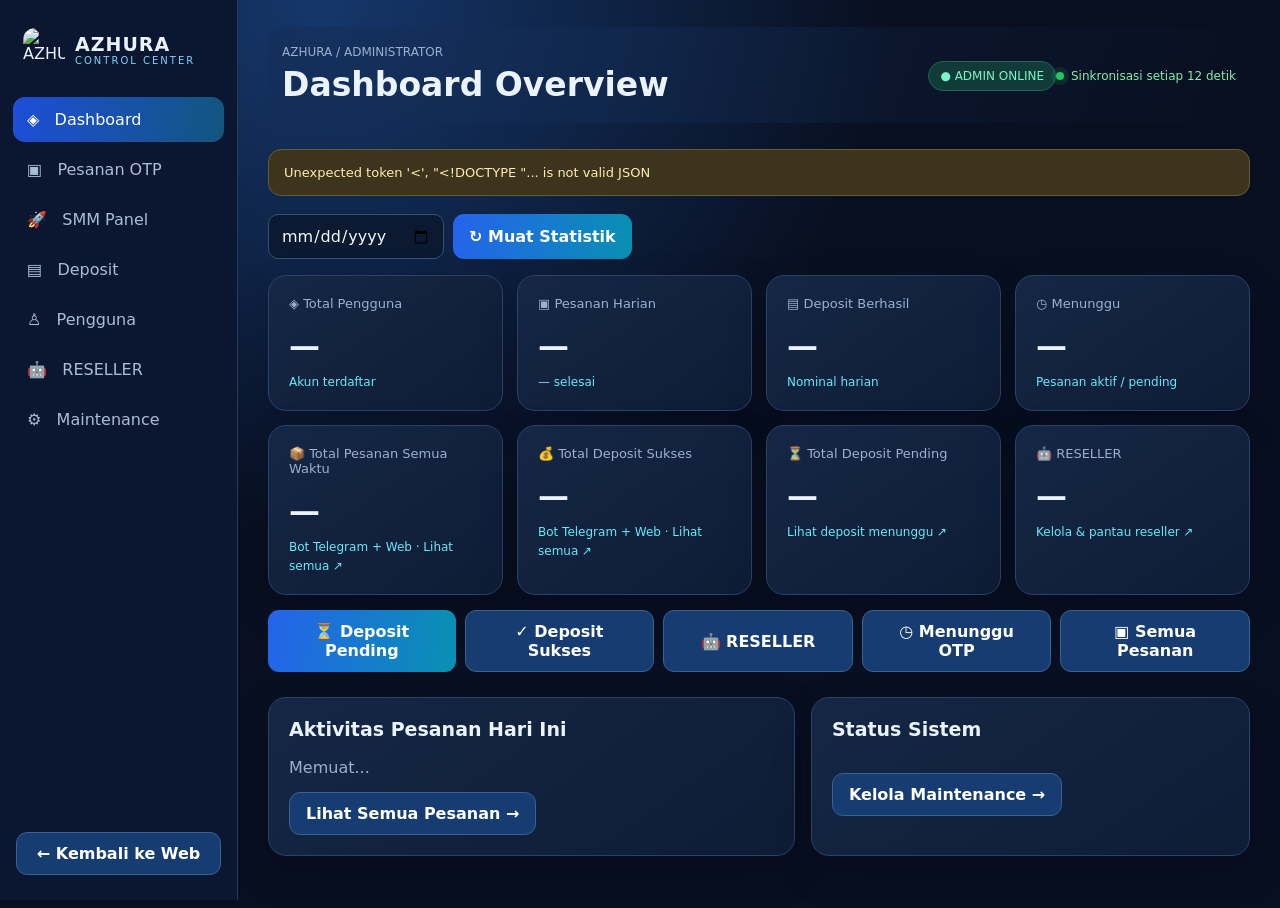
==== azhura_web/static/admin.html @ 9aa1ee0d "Add files via upload" ====
<!doctype html><html lang="id"><head><meta charset="utf-8"><meta name="viewport" content="width=device-width,initial-scale=1"><meta name="theme-color" content="#081329"><title>AZHURA · Admin Control Center</title><style>
:root{font-family:Inter,ui-sans-serif,system-ui,-apple-system,Segoe UI,sans-serif;color:#eaf3ff;background:#080f20}*{box-sizing:border-box}body{margin:0;background:radial-gradient(ellipse at 25% 0,#15376b 0,transparent 42%),#080f20;min-height:100vh}button,input,select{font:inherit}button{cursor:pointer}button:disabled{opacity:.5;cursor:wait}.layout{display:flex;min-height:100vh}.side{width:238px;flex-shrink:0;background:#0b1730;border-right:1px solid #263c5b;padding:24px 13px;position:sticky;top:0;height:100vh}.brand{display:flex;align-items:center;gap:10px;padding:4px 10px 27px}.brand img{width:42px;height:42px;border-radius:12px;object-fit:cover}.brand b{font-size:19px;letter-spacing:1px}.brand small{display:block;color:#7dd3fc;font-size:10px;letter-spacing:2px}.nav{width:100%;border:0;background:transparent;color:#aabdd7;text-align:left;padding:13px 14px;border-radius:12px;margin-bottom:5px}.nav.active,.nav:hover{color:#fff;background:linear-gradient(95deg,#1d4ed8,#12567e)}.side .bottom{position:absolute;bottom:25px;left:16px;right:16px}.main{width:100%;min-width:0;padding:27px 30px;max-width:1700px;margin:0 auto}.top{display:flex;justify-content:space-between;align-items:center;gap:14px;flex-wrap:wrap;margin-bottom:26px}h1{font-size:clamp(23px,3vw,33px);margin:5px 0}h2{font-size:19px;margin:0 0 18px}.muted{color:#9ab0cd}.small{font-size:12px}.tag{display:inline-flex;align-items:center;gap:6px;background:#103b38;color:#7ef3c5;border:1px solid #20645b;padding:7px 11px;border-radius:99px;font-size:12px}.grid{display:grid;grid-template-columns:repeat(4,minmax(0,1fr));gap:14px}.card{background:linear-gradient(145deg,#152746,#0e1c35);border:1px solid #294368;border-radius:18px;padding:20px;box-shadow:0 16px 40px #02071230}.stat .label{color:#9bb1cf;font-size:13px}.stat strong{display:block;font-size:clamp(22px,3vw,31px);margin:16px 0 8px;overflow-wrap:anywhere}.stat .sub{color:#67e8f9;font-size:12px}.section{margin:25px 0}.two{display:grid;grid-template-columns:1.2fr 1fr;gap:16px}.controls{display:flex;gap:9px;flex-wrap:wrap;margin-bottom:16px}.field{background:#0c1a31;border:1px solid #355075;color:#f2f8ff;border-radius:10px;padding:11px 12px;min-width:0}.btn{border:1px solid #38628f;background:#163c71;color:white;padding:11px 16px;border-radius:11px;font-weight:650}.btn.primary{background:linear-gradient(100deg,#2563eb,#0891b2);border:0}.btn.danger{background:#792b38;border-color:#ad3f50}.btn.good{background:#145c4c;border-color:#2c9c81}.table-wrap{overflow:auto;border:1px solid #2b4468;border-radius:14px}table{width:100%;border-collapse:collapse;text-align:left;min-width:760px}th,td{padding:13px 14px;border-bottom:1px solid #243856;font-size:13px;white-space:nowrap}th{background:#132644;color:#b6cbea;font-weight:600}tr:hover td{background:#122541}.status{border-radius:99px;padding:5px 9px;font-size:11px;background:#263b5a;color:#d6e6ff}.status.SUCCESS,.status.COMPLETED,.status.PAID,.status.FINISHED{background:#0d503e;color:#a1f3d1}.status.PENDING,.status.WAITING,.status.WAITING_OTP{background:#58421b;color:#ffe49d}.status.FAILED,.status.CANCELLED,.status.CANCELED,.status.REFUNDED{background:#592e39;color:#ffb7c3}.switch-row{display:flex;align-items:center;justify-content:space-between;gap:15px;padding:17px;border:1px solid #304b6e;background:#0c1b34;border-radius:13px;margin:10px 0}.switch-row b{display:block}.switch-row p{margin:5px 0 0;font-size:12px;color:#9db4d3}.notice{padding:15px;border:1px solid #665b30;background:#3c341d;color:#ffebb1;border-radius:13px;font-size:13px;margin-bottom:18px}.hidden{display:none!important}.err{color:#ffb4bf}.bar{height:9px;background:#1b3555;border-radius:20px;overflow:hidden}.bar>div{height:100%;background:linear-gradient(90deg,#2563eb,#22d3ee);border-radius:20px}.toast{position:fixed;right:20px;bottom:20px;padding:15px 19px;border-radius:12px;background:#175c70;color:white;box-shadow:0 15px 40px #0008;display:none;z-index:20}@media(max-width:1050px){.grid{grid-template-columns:repeat(2,1fr)}.two{grid-template-columns:1fr}}@media(max-width:700px){.layout{display:block}.side{position:relative;width:100%;height:auto;padding:12px}.brand{padding:3px 7px 12px}.side nav{display:flex;overflow:auto;gap:4px}.nav{white-space:nowrap;width:auto;padding:10px}.side .bottom{position:static}.main{padding:19px 12px}.grid{gap:9px}.card{padding:15px}.top{margin-bottom:15px}}
.stat.clickable{cursor:pointer;transition:transform .2s,border-color .2s,box-shadow .2s}.stat.clickable:hover{transform:translateY(-4px);border-color:#38bdf8;box-shadow:0 18px 48px #0ea5e933}.live{display:inline-flex;align-items:center;gap:7px;color:#86efac;font-size:12px}.live:before{content:'';width:8px;height:8px;border-radius:50%;background:#22c55e;box-shadow:0 0 0 5px #22c55e20}.quick{display:flex;gap:9px;flex-wrap:wrap;margin:15px 0}.quick .btn{flex:1;min-width:145px}.stat:focus-visible{outline:3px solid #7dd3fc} .top{background:linear-gradient(110deg,#142d56a0,#0b153000);border-radius:18px;padding:14px} @media(max-width:700px){.quick .btn{min-width:calc(50% - 9px)}}
#az-live-traffic{position:fixed;left:12px;bottom:18px;z-index:9999;max-width:min(330px,calc(100vw - 24px));background:#123764;color:white;border:1px solid #3b82f6;border-radius:15px;padding:14px 32px 14px 14px;box-shadow:0 14px 42px #0008;display:none}#az-live-traffic small{display:block;margin-top:5px;color:#c5d9f6}#az-live-traffic button{position:absolute;right:7px;top:5px;background:transparent;color:white;border:0;font-size:19px}.status-dot{display:inline-block;width:9px;height:9px;border-radius:50%;margin-right:6px;vertical-align:middle;box-shadow:0 0 8px currentColor}.status-dot.on{background:#22c55e}.status-dot.off{background:#ef4444}.status.PROCESSING{background:#1b3f6b;color:#a9d4ff}.status.PARTIAL{background:#58421b;color:#ffe49d}.status.REVIEW{background:#5a3a1b;color:#ffd0a1}</style></head><body><div id="az-live-traffic" role="status" aria-live="polite"><button onclick="this.parentNode.style.display='none'" aria-label="Tutup">×</button><b id="az-live-title"></b><small id="az-live-details"></small></div><div class="layout"><aside class="side"><div class="brand"><img src="/static/logo.jpg" alt="AZHURA"><div><b>AZHURA</b><small>CONTROL CENTER</small></div></div><nav id="nav"><button class="nav active" data-page="dashboard">◈ &nbsp; Dashboard</button><button class="nav" data-page="orders">▣ &nbsp; Pesanan OTP</button><button class="nav" data-page="smm">🚀 &nbsp; SMM Panel</button><button class="nav" data-page="deposits">▤ &nbsp; Deposit</button><button class="nav" data-page="users">♙ &nbsp; Pengguna</button><button class="nav" data-page="resellers">🤖 &nbsp; RESELLER</button><button class="nav" data-page="maintenance">⚙ &nbsp; Maintenance</button></nav><div class="bottom"><a class="btn" style="display:block;text-align:center;text-decoration:none" href="/">← Kembali ke Web</a></div></aside><main class="main"><div class="top"><div><span class="muted small">AZHURA / ADMINISTRATOR</span><h1 id="heading">Dashboard Overview</h1><span class="muted small" id="now"></span></div><div><span class="tag">● ADMIN ONLINE</span><div class="live" style="margin-top:9px" id="live-indicator">Sinkronisasi setiap 12 detik</div></div></div><div id="error" class="notice hidden"></div>
<section id="dashboard"><div class="controls"><input class="field" type="date" id="dashboard-date"><button class="btn primary" onclick="loadDashboard()">↻ Muat Statistik</button></div><div class="grid"><div class="card stat"><div class="label">◈ Total Pengguna</div><strong id="stat-users">—</strong><span class="sub">Akun terdaftar</span></div><div class="card stat clickable" role="button" tabindex="0" onclick="openFiltered('orders','ALL')" onkeydown="if(event.key==='Enter')this.click()"><div class="label">▣ Pesanan Harian</div><strong id="stat-orders">—</strong><span class="sub" id="stat-success">— selesai</span></div><div class="card stat clickable" role="button" tabindex="0" onclick="openFiltered('deposits','PAID_GROUP')" onkeydown="if(event.key==='Enter')this.click()"><div class="label">▤ Deposit Berhasil</div><strong id="stat-deposit">—</strong><span class="sub">Nominal harian</span></div><div class="card stat clickable" role="button" tabindex="0" onclick="openFiltered('orders','ACTIVE')" onkeydown="if(event.key==='Enter')this.click()"><div class="label">◷ Menunggu</div><strong id="stat-pending">—</strong><span class="sub">Pesanan aktif / pending</span></div></div><div class="grid" style="margin-top:14px"><div class="card stat clickable" onclick="openAll('orders','ALL')" role="button" tabindex="0"><div class="label">📦 Total Pesanan Semua Waktu</div><strong id="all-orders">—</strong><span class="sub">Bot Telegram + Web · Lihat semua ↗</span></div><div class="card stat clickable" onclick="openAll('deposits','PAID_GROUP')" role="button" tabindex="0"><div class="label">💰 Total Deposit Sukses</div><strong id="all-deposits">—</strong><span class="sub" id="all-deposits-count">Bot Telegram + Web · Lihat semua ↗</span></div><div class="card stat clickable" onclick="openAll('deposits','PENDING_GROUP')" role="button" tabindex="0"><div class="label">⏳ Total Deposit Pending</div><strong id="all-pending">—</strong><span class="sub">Lihat deposit menunggu ↗</span></div><div class="card stat clickable" onclick="page('resellers')" role="button" tabindex="0"><div class="label">🤖 RESELLER</div><strong id="dashboard-reseller-total">—</strong><span class="sub">Kelola & pantau reseller ↗</span></div></div><div class="quick"><button class="btn primary" onclick="openFiltered('deposits','PENDING_GROUP')">⏳ Deposit Pending</button><button class="btn" onclick="openFiltered('deposits','PAID_GROUP')">✓ Deposit Sukses</button><button class="btn" onclick="page('resellers')">🤖 RESELLER</button><button class="btn" onclick="openFiltered('orders','ACTIVE')">◷ Menunggu OTP</button><button class="btn" onclick="openFiltered('orders','ALL')">▣ Semua Pesanan</button></div><div class="two section"><div class="card"><h2>Aktivitas Pesanan Hari Ini</h2><div id="mini-orders" class="muted">Memuat...</div><button class="btn" style="margin-top:15px" onclick="page('orders')">Lihat Semua Pesanan →</button></div><div class="card"><h2>Status Sistem</h2><div id="mini-status"></div><button class="btn" style="margin-top:15px" onclick="page('maintenance')">Kelola Maintenance →</button></div></div></section>
<section id="orders" class="hidden"><div class="notice">Riwayat pesanan berdasarkan data bot dan web yang tersimpan di database bersama. Waktu ditampilkan WIB.</div><div class="controls"><input class="field" id="order-date" type="date"><select class="field" id="order-status"><option value="ALL">Semua status</option><option value="ACTIVE">Semua pesanan aktif</option><option value="DONE">Semua selesai</option><option>PENDING</option><option>WAITING</option><option>WAITING_OTP</option><option>SUCCESS</option><option>COMPLETED</option><option>FINISHED</option><option>CANCELLED</option><option>REFUNDED</option><option>FAILED</option></select><input class="field" id="order-search" placeholder="ID pesanan / Telegram ID / layanan"><button class="btn primary" onclick="loadOrders()">Cari</button><button class="btn" onclick="exportTable('order-table','pesanan-azhura.csv')">↓ CSV</button></div><div class="card"><h2>Riwayat Pesanan <span class="muted small" id="order-count"></span></h2><div class="table-wrap"><table id="order-table"><thead><tr><th>Tanggal & Jam (WIB)</th><th>ID Pesanan</th><th>Pengguna</th><th>Layanan</th><th>Server</th><th>Nomor</th><th>Harga</th><th>Status</th><th>Refund</th></tr></thead><tbody id="order-body"></tbody></table></div></div></section>
<section id="smm" class="hidden"><div class="notice">Seluruh pesanan SMM PANEL (SIMURU) dari bot Telegram dan web. Waktu ditampilkan WIB. Status disinkronkan otomatis oleh bot setiap ±2 menit.</div><div class="grid" id="smm-stats" style="margin-bottom:14px"></div><div class="controls"><input class="field" id="smm-date" type="date"><select class="field" id="smm-status"><option value="ALL">Semua status</option><option value="ACTIVE">Aktif / diproses</option><option>COMPLETED</option><option>PARTIAL</option><option>CANCELED</option><option>REFUNDED</option><option>FAILED</option><option>REVIEW</option></select><input class="field" id="smm-search" placeholder="ID / Telegram ID / layanan / target"><button class="btn primary" onclick="loadSmm()">Cari</button><button class="btn" onclick="syncSmm()">↻ Sinkron Status</button><button class="btn" onclick="exportTable('smm-table','smm-orders-azhura.csv')">↓ CSV</button></div><div class="card"><h2>Riwayat SMM <span class="muted small" id="smm-count"></span></h2><div class="table-wrap"><table id="smm-table"><thead><tr><th>Tanggal & Jam (WIB)</th><th>ID Pesanan</th><th>ID Provider</th><th>Pengguna</th><th>Via</th><th>Layanan</th><th>Target</th><th>Jumlah</th><th>Harga</th><th>Modal</th><th>Status</th><th>Notif Dibuat</th><th>Notif Completed</th></tr></thead><tbody id="smm-body"></tbody></table></div></div></section>
<section id="deposits" class="hidden"><div class="controls"><input class="field" id="deposit-date" type="date"><select class="field" id="deposit-status"><option value="ALL">Semua status</option><option value="PENDING_GROUP">Semua pending</option><option value="PAID_GROUP">Semua sukses</option><option value="FAILED_GROUP">Gagal / dibatalkan</option><option>PENDING</option><option>SUCCESS</option><option>COMPLETED</option><option>PAID</option><option>FAILED</option><option>CANCELLED</option><option>CANCELED</option></select><input class="field" id="deposit-search" placeholder="ID deposit / Telegram ID / username"><button class="btn primary" onclick="loadDeposits()">Cari</button><button class="btn" onclick="exportTable('deposit-table','deposit-azhura.csv')">↓ CSV</button></div><div class="card"><h2>Riwayat Deposit <span class="muted small" id="deposit-count"></span></h2><div class="table-wrap"><table id="deposit-table"><thead><tr><th>Tanggal & Jam (WIB)</th><th>ID Deposit</th><th>Pengguna</th><th>Metode</th><th>Nominal</th><th>Total Bayar</th><th>Status</th><th>Selesai Pada</th></tr></thead><tbody id="deposit-body"></tbody></table></div></div><p class="muted small">Verifikasi QRIS manual tetap melalui alur bot Telegram yang sudah berjalan agar tidak ada proses kredit saldo ganda.</p></section>
<section id="users" class="hidden"><div class="controls"><input class="field" id="user-search" placeholder="Cari Telegram ID / username / nama"><button class="btn primary" onclick="loadUsers()">Cari Pengguna</button><button class="btn" onclick="exportTable('user-table','pengguna-azhura.csv')">↓ CSV</button></div><div class="card"><h2>Daftar Pengguna <span class="muted small" id="user-count"></span></h2><div class="table-wrap"><table id="user-table"><thead><tr><th>Telegram ID</th><th>Username</th><th>Nama</th><th>Saldo</th><th>Terdaftar</th></tr></thead><tbody id="user-body"></tbody></table></div></div></section>
<section id="resellers" class="hidden"><div class="notice">Pantau seluruh reseller, bot reseller, pengguna yang memakai bot tersebut, order, deposit, withdraw, ledger, saldo margin, serta status block. Tombol Hapus Bot mengarsipkan metadata agar histori transaksi tetap dapat dipantau.</div><div class="controls"><input class="field" id="reseller-search" placeholder="Cari owner / username / nama bot"><label class="btn" style="display:flex;align-items:center;gap:7px"><input id="reseller-archived" type="checkbox" style="width:auto"> Tampilkan arsip</label><button class="btn primary" onclick="loadResellers()">🔎 Cari</button><button class="btn" onclick="loadResellers()">↻ Refresh</button></div><div class="grid" style="margin-bottom:18px"><div class="card stat"><div class="label">🤖 Total Reseller</div><strong id="reseller-total">0</strong><span class="sub">Bot aktif/terdaftar</span></div><div class="card stat"><div class="label">👥 Total Pengguna Bot</div><strong id="reseller-buyers-total">0</strong><span class="sub">Terdaftar di bot reseller</span></div><div class="card stat"><div class="label">🛒 Total Order Reseller</div><strong id="reseller-orders-total">0</strong><span class="sub">Semua status</span></div><div class="card stat"><div class="label">💰 Saldo Margin</div><strong id="reseller-balance-total">Rp 0</strong><span class="sub">Saldo margin saat ini</span></div></div><div class="card"><h2>Daftar Reseller <span class="muted small" id="reseller-count"></span></h2><div class="table-wrap"><table id="reseller-table"><thead><tr><th>Owner</th><th>Bot Reseller</th><th>Status</th><th>Pengguna</th><th>Order</th><th>Sukses</th><th>Deposit</th><th>Saldo Margin</th><th>Total Earned</th><th>Aksi</th></tr></thead><tbody id="reseller-body"></tbody></table></div></div><div id="reseller-detail" class="hidden" style="margin-top:18px"></div></section><section id="maintenance" class="hidden"><div class="notice">Maintenance hanya memblokir transaksi BARU melalui web. Pesanan aktif, polling OTP, refund, dan pengecekan pembayaran tetap berjalan. Bot Telegram tidak ikut dinonaktifkan.</div><div class="card"><h2>Kontrol Maintenance Web, Server & Pembayaran</h2><div id="maintenance-rows"></div><button class="btn" onclick="loadMaintenance()">↻ Perbarui Status</button></div></section>
</main></div><div class="toast" id="toast"></div><script>
const $=id=>document.getElementById(id),esc=s=>String(s??'—').replace(/[&<>"']/g,c=>({'&':'&amp;','<':'&lt;','>':'&gt;','"':'&quot;',"'":'&#39;'}[c])),rp=n=>'Rp '+Number(n||0).toLocaleString('id-ID'),fmt=d=>{if(!d)return '—';const x=new Date(String(d).replace(' ','T')+(/[zZ]|[+-]\d\d:?\d\d$/.test(String(d))?'':'Z'));return Number.isNaN(x.getTime())?String(d):x.toLocaleString('id-ID',{timeZone:'Asia/Jakarta',dateStyle:'medium',timeStyle:'short'})},pill=s=>'<span class="status '+esc(String(s||'').toUpperCase())+'">'+esc(s)+'</span>';let csrf='';let trafficLast=0,trafficTimer=null;async function pollAdminTraffic(){if(document.visibilityState!=='visible')return;try{const d=await api('/api/live-traffic');const items=d.items||[];if(!items.length)return;const newest=Number(items[0].id);if(!trafficLast){trafficLast=newest;return}const fresh=items.filter(x=>Number(x.id)>trafficLast);trafficLast=Math.max(trafficLast,newest);if(!fresh.length)return;const x=fresh[0];$('az-live-title').textContent='🛒 '+x.user+' membeli '+x.service;$('az-live-details').textContent=x.server+' · '+rp(x.price);$('az-live-traffic').style.display='block';clearTimeout(trafficTimer);trafficTimer=setTimeout(()=>$('az-live-traffic').style.display='none',7000)}catch(e){}}setInterval(pollAdminTraffic,15000);const headings={dashboard:'Dashboard Overview',orders:'Riwayat Pesanan OTP',deposits:'Riwayat Deposit',users:'Manajemen Pengguna',resellers:'RESELLER Control',smm:'SMM Panel Orders',maintenance:'Maintenance Control'};function toast(s){$('toast').textContent=s;$('toast').style.display='block';setTimeout(()=>$('toast').style.display='none',3600)}function error(s){$('error').textContent=s;$('error').classList.remove('hidden')}async function api(path,opts={}){const r=await fetch(path,{credentials:'same-origin',...opts,headers:{'Content-Type':'application/json','X-CSRF-Token':csrf,...opts.headers}});const d=await r.json();if(!r.ok)throw Error(d.error||'Gagal memuat data');return d}function page(id){$('error').classList.add('hidden');Object.keys(headings).forEach(k=>$(k).classList.toggle('hidden',k!==id));document.querySelectorAll('.nav').forEach(b=>b.classList.toggle('active',b.dataset.page===id));$('heading').textContent=headings[id];({dashboard:loadDashboard,orders:loadOrders,deposits:loadDeposits,users:loadUsers,resellers:loadResellers,smm:loadSmm,maintenance:loadMaintenance})[id]().catch(e=>error(e.message))}document.querySelectorAll('.nav').forEach(b=>b.onclick=()=>page(b.dataset.page));const qs=o=>new URLSearchParams(o).toString();function dateToday(){return new Intl.DateTimeFormat('en-CA',{timeZone:'Asia/Jakarta',year:'numeric',month:'2-digit',day:'2-digit'}).format(new Date())}function bar(label,n,total){return '<div style="margin:15px 0"><div style="display:flex;justify-content:space-between;font-size:13px;margin-bottom:7px"><span>'+esc(label)+'</span><b>'+n+'</b></div><div class="bar"><div style="width:'+Math.min(100,100*n/Math.max(1,total))+'%"></div></div></div>'}async function loadDashboard(){const d=await api('/api/admin/overview?'+qs({date:$('dashboard-date').value}));$('all-orders').textContent=Number(d.totals.orders).toLocaleString('id-ID');$('all-deposits').textContent=rp(d.totals.paid_deposits.amount);$('all-deposits-count').textContent=Number(d.totals.paid_deposits.n)+' transaksi sukses · Lihat semua ↗';$('all-pending').textContent=Number(d.totals.pending_deposits).toLocaleString('id-ID');$('stat-users').textContent=Number(d.users.n).toLocaleString('id-ID');$('stat-orders').textContent=Number(d.orders.n).toLocaleString('id-ID');$('stat-success').textContent=d.orders.success+' selesai';$('stat-deposit').textContent=rp(d.deposits.paid);$('stat-pending').textContent=Number(d.orders.pending)+Number(d.deposits.pending);$('mini-orders').innerHTML=bar('Total pesanan',d.orders.n,d.orders.n)+bar('Selesai',d.orders.success,d.orders.n)+bar('Menunggu OTP / diproses',d.orders.pending,d.orders.n)+bar('Deposit pending',d.deposits.pending,d.deposits.n);renderStatus(d.maintenance,'mini-status',false);api('/api/admin/resellers?archived=0').then(r=>{$('dashboard-reseller-total').textContent=(r.items||[]).length.toLocaleString('id-ID')}).catch(()=>{})}async function loadOrders(){const d=await api('/api/admin/orders?'+qs({date:$('order-date').value,status:$('order-status').value,q:$('order-search').value}));$('order-count').textContent='('+d.items.length+' transaksi, maks. 200)';$('order-body').innerHTML=d.items.map(x=>'<tr><td>'+esc(fmt(x.created_at))+'</td><td>'+esc(x.order_id)+'</td><td>'+esc(x.username||x.telegram_id)+'</td><td>'+esc(x.service)+'<br><span class="muted small">'+esc(x.country)+'</span></td><td>'+esc(x.provider)+'</td><td>'+esc(x.phone)+'</td><td>'+rp(x.sell_price)+'</td><td>'+pill(x.status)+'</td><td>'+pill(x.refund_status)+'</td></tr>').join('')||'<tr><td colspan="9">Belum ada transaksi pada filter ini.</td></tr>'}async function loadDeposits(){const d=await api('/api/admin/deposits?'+qs({date:$('deposit-date').value,status:$('deposit-status').value,q:$('deposit-search').value}));$('deposit-count').textContent='('+d.items.length+' transaksi, maks. 200)';$('deposit-body').innerHTML=d.items.map(x=>'<tr><td>'+esc(fmt(x.created_at))+'</td><td>'+esc(x.deposit_id)+'</td><td>'+esc(x.username||x.telegram_id)+'</td><td>'+esc(x.payment_method)+'</td><td>'+rp(x.amount)+'</td><td>'+rp(x.payment_amount||x.amount)+'</td><td>'+pill(x.status)+'</td><td>'+esc(fmt(x.completed_at||x.confirmed_at))+'</td></tr>').join('')||'<tr><td colspan="8">Belum ada deposit pada filter ini.</td></tr>'}async function loadUsers(){const d=await api('/api/admin/users?'+qs({q:$('user-search').value}));$('user-count').textContent='('+d.items.length+' akun, maks. 100)';$('user-body').innerHTML=d.items.map(x=>'<tr><td>'+esc(x.telegram_id)+'</td><td>'+esc(x.username)+'</td><td>'+esc(x.first_name)+'</td><td>'+rp(x.balance)+'</td><td>'+esc(fmt(x.created_at))+'</td></tr>').join('')||'<tr><td colspan="5">Pengguna tidak ditemukan.</td></tr>'}async function loadResellers(){const d=await api('/api/admin/resellers?'+qs({q:$('reseller-search').value,archived:$('reseller-archived').checked?'1':'0'}));const items=d.items||[];$('reseller-count').textContent='('+items.length+' reseller)';if($('dashboard-reseller-total'))$('dashboard-reseller-total').textContent=items.length.toLocaleString('id-ID');$('reseller-total').textContent=items.length.toLocaleString('id-ID');$('reseller-buyers-total').textContent=items.reduce((a,x)=>a+Number(x.buyers||0),0).toLocaleString('id-ID');$('reseller-orders-total').textContent=items.reduce((a,x)=>a+Number(x.orders||0),0).toLocaleString('id-ID');$('reseller-balance-total').textContent=rp(items.reduce((a,x)=>a+Number(x.margin_balance||0),0));$('reseller-body').innerHTML=items.map(x=>{const status=x.admin_blocked?'BLOCKED':x.enabled?'ONLINE':'STOPPED';const owner=(x.owner_username?'@'+x.owner_username+' ':'')+'('+x.owner_telegram_id+')';const bot=(x.bot_name||'—')+(x.bot_username?' @'+x.bot_username:'');const action=x.admin_blocked?'<button class="btn good" onclick="resellerBlock('+x.id+',false)">Unblock</button>':'<button class="btn danger" onclick="resellerBlock('+x.id+',true)">Block</button>';const del=x.admin_blocked||!x.enabled?'<button class="btn danger" onclick="deleteReseller('+x.id+')">Hapus Bot</button>':'<button class="btn danger" disabled title="Block/stop bot dahulu">Hapus Bot</button>';return '<tr><td>'+esc(owner)+'</td><td><b>'+esc(bot)+'</b><br><span class="muted small">Bot ID '+esc(x.id)+'</span></td><td>'+pill(status)+'</td><td>'+Number(x.buyers||0)+'</td><td>'+Number(x.orders||0)+'</td><td>'+Number(x.success_orders||0)+'</td><td>'+rp(x.deposit_amount||0)+'</td><td>'+rp(x.margin_balance||0)+'</td><td>'+rp(x.total_earned||0)+'</td><td><div style="display:flex;gap:6px;flex-wrap:wrap"><button class="btn primary" onclick="showResellerDetail('+x.id+','+(d.archived?'true':'false')+').catch(e=>error(e.message))">Detail</button>'+(!d.archived?action+del:'')+'</div></td></tr>'}).join('')||'<tr><td colspan="10">Belum ada reseller.</td></tr>'}
let rdData=null,rdId=null,rdArch=false,rdTab='ringkasan';
function tab(id){page(id)}
function rdTable(head,rows,cols){return '<div class="table-wrap"><table><thead><tr>'+head.map(h=>'<th>'+h+'</th>').join('')+'</tr></thead><tbody>'+(rows.join('')||'<tr><td colspan="'+cols+'">Belum ada data.</td></tr>')+'</tbody></table></div>'}
function rdBody(t,d){const b=d.bot||{},o=d.owner||{};
if(t==='pengguna')return rdTable(['Telegram ID','Username','Nama','Saldo','Pertama Kali'],(d.buyers||[]).map(x=>'<tr><td>'+esc(x.telegram_id)+'</td><td>'+esc(x.username||'—')+'</td><td>'+esc(x.first_name||'—')+'</td><td>'+rp(x.balance||0)+'</td><td>'+esc(fmt(x.first_seen))+'</td></tr>'),5);
if(t==='order')return rdTable(['Waktu','ID','User','Layanan','Negara','Nomor','Harga','Margin','Status','Refund'],(d.orders||[]).map(x=>'<tr><td>'+esc(fmt(x.created_at))+'</td><td>'+esc(x.order_id)+'</td><td>'+esc(x.username||x.telegram_id)+'</td><td>'+esc(x.service||'—')+'</td><td>'+esc(x.country||'—')+'</td><td>'+esc(x.phone||'—')+'</td><td>'+rp(x.sell_price)+'</td><td>'+rp(x.reseller_margin)+'</td><td>'+pill(x.status)+'</td><td>'+pill(x.refund_status)+'</td></tr>'),10);
if(t==='deposit')return rdTable(['Waktu','ID Deposit','User','Metode','Nominal','Total Bayar','Status','Selesai'],(d.deposits||[]).map(x=>'<tr><td>'+esc(fmt(x.created_at))+'</td><td>'+esc(x.deposit_id)+'</td><td>'+esc(x.username||x.telegram_id)+'</td><td>'+esc(x.payment_method||'—')+'</td><td>'+rp(x.amount)+'</td><td>'+rp(x.payment_total||x.payment_amount||x.amount)+'</td><td>'+pill(x.status)+'</td><td>'+esc(fmt(x.completed_at||x.confirmed_at))+'</td></tr>'),8);
if(t==='withdraw')return rdTable(['ID','Nominal','Tujuan','Status','Catatan','Waktu'],(d.withdrawals||[]).map(x=>'<tr><td>WD-'+esc(x.id)+'</td><td>'+rp(x.amount)+'</td><td>'+esc(x.provider_name)+' '+esc(x.account_number)+' a.n. '+esc(x.account_name)+'</td><td>'+pill(x.status)+'</td><td>'+esc(x.admin_note||'—')+'</td><td>'+esc(fmt(x.created_at))+'</td></tr>'),6);
if(t==='ledger')return rdTable(['Waktu','Tipe','Nominal','Saldo Setelah','Referensi'],(d.ledger||[]).map(x=>'<tr><td>'+esc(fmt(x.created_at))+'</td><td>'+esc(x.entry_type)+'</td><td>'+rp(x.amount)+'</td><td>'+rp(x.balance_after)+'</td><td>'+esc(x.reference||'—')+'</td></tr>'),5);
return '<div class="grid"><div class="card"><div class="label">🤖 Bot</div><strong>'+esc(b.bot_name||'—')+'</strong><p class="muted">@'+esc(b.bot_username||'—')+' · Telegram ID '+esc(b.bot_telegram_id||'—')+'</p><p>Status: '+pill(rdArch?'ARCHIVED':b.admin_blocked?'BLOCKED':b.enabled?'ONLINE':'STOPPED')+'</p></div><div class="card"><div class="label">👤 Owner</div><strong>'+esc(o.first_name||o.username||'—')+'</strong><p class="muted">@'+esc(o.username||'—')+' · Telegram ID '+esc(o.telegram_id||b.owner_telegram_id||'—')+'</p><p>Saldo akun: '+rp(o.balance||0)+'</p></div><div class="card"><div class="label">💰 Saldo Margin</div><strong>'+rp(b.margin_balance||0)+'</strong><p class="muted">Total earned: '+rp(b.total_earned||0)+' · Margin '+esc(b.margin_percent||0)+'%</p><p>CS: '+esc(b.cs_url||'Belum diatur')+'</p></div><div class="card"><div class="label">📊 Aktivitas</div><strong>'+(d.orders||[]).length+' order</strong><p class="muted">Pengguna '+(d.buyers||[]).length+' · Deposit '+(d.deposits||[]).length+' · Withdraw '+(d.withdrawals||[]).length+' · Ledger '+(d.ledger||[]).length+'</p></div></div>'}
function rdSwitch(t){rdTab=t;renderResellerDetail()}
function renderResellerDetail(){const d=rdData;if(!d)return;const b=d.bot||{};const tabs=[['ringkasan','📋 Detail'],['pengguna','👥 Pengguna Bot'],['order','🛒 Order'],['deposit','💳 Deposit'],['withdraw','📤 Withdraw'],['ledger','📒 Ledger']];
let act='';if(!rdArch){act=b.admin_blocked?'<button class="btn good" onclick="resellerBlock('+rdId+',false)">Unblock</button>':'<button class="btn danger" onclick="resellerBlock('+rdId+',true)">Block</button>';act+=(b.admin_blocked||!b.enabled)?'<button class="btn danger" onclick="deleteReseller('+rdId+')">Hapus Bot</button>':''}
$('reseller-detail').classList.remove('hidden');$('reseller-detail').innerHTML='<div class="card"><div class="top" style="margin-bottom:15px"><div><h2>Detail Reseller #'+esc(rdId)+'</h2><span class="muted small">'+(rdArch?'ARSIP / BOT DIHAPUS — histori tetap tersimpan':'BOT AKTIF')+'</span></div><div style="display:flex;gap:6px;flex-wrap:wrap">'+act+'<button class="btn" onclick="$(\'reseller-detail\').classList.add(\'hidden\')">Tutup</button></div></div><div class="controls" style="flex-wrap:wrap">'+tabs.map(([k,n])=>'<button class="btn'+(k===rdTab?' primary':'')+'" onclick="rdSwitch(\''+k+'\')">'+n+'</button>').join('')+'</div>'+rdBody(rdTab,d)+'</div>'}
async function showResellerDetail(id,archived=false){const d=await api('/api/admin/resellers/'+id+'?archived='+(archived?'1':'0'));rdData=d;rdId=id;rdArch=!!archived;rdTab='ringkasan';renderResellerDetail();window.scrollTo({top:document.getElementById('reseller-detail').offsetTop-20,behavior:'smooth'})}
async function resellerBlock(id,blocked){if(!confirm((blocked?'Block':'Unblock')+' bot reseller #'+id+'?'))return;try{await api('/api/admin/resellers/'+id+'/block',{method:'POST',body:JSON.stringify({blocked})});toast(blocked?'Bot reseller diblokir.':'Bot reseller di-unblock.');await loadResellers();if(rdId===id&&!rdArch)await showResellerDetail(id,false)}catch(e){error(e.message)}}
async function deleteReseller(id){if(!confirm('Hapus bot reseller #'+id+'? Metadata akan diarsipkan agar histori order/deposit/ledger tetap dapat dipantau.'))return;try{await api('/api/admin/resellers/'+id+'/delete',{method:'POST',body:JSON.stringify({})});toast('Bot reseller dihapus dan diarsipkan.');$('reseller-detail').classList.add('hidden');await loadResellers()}catch(e){error(e.message)}}
const maintLabels={web:['Maintenance Website','Pengunjung hanya melihat layar perbaikan. Transaksi aktif dan callback tetap berjalan.'],1:['Server 1','Blokir order baru Server 1 melalui web.'],2:['Server 2','Blokir order baru Server 2 melalui web.'],3:['Server 3','Blokir order baru Server 3 melalui web.'],4:['Server 4 — ALTERNATIF 2','Blokir order baru Server 4 melalui web.'],manual:['QRIS Manual','Nonaktifkan pembuatan invoice QRIS Manual di web.'],auto:['QRIS Otomatis','Nonaktifkan pembuatan invoice QRIS Otomatis di web.'],smm:['🚀 SMM PANEL','Tutup order SMM baru di bot Telegram DAN web sekaligus (satu saklar bersama). Riwayat & cek status pesanan tetap bisa dibuka.']};function renderStatus(flags,id,editable){$(id).innerHTML=Object.entries(maintLabels).map(([k,[name,desc]])=>{const on=!flags[k];const dot='<span class="status-dot '+(on?'on':'off')+'"></span>';return '<div class="switch-row"><div><b>'+dot+name+'</b><p>'+desc+'</p></div><div style="text-align:right">'+pill(flags[k]?'MAINTENANCE':'ONLINE')+(editable?'<br><button class="btn '+(flags[k]?'good':'danger')+'" style="margin-top:9px" data-maint="'+k+'" data-next="'+(!flags[k])+'">'+(flags[k]?'Aktifkan':'Maintenance')+'</button>':'')+'</div></div>'}).join('');if(editable)document.querySelectorAll('[data-maint]').forEach(b=>b.onclick=()=>setMaintenance(b.dataset.maint,b.dataset.next==='true'))}async function loadMaintenance(){const d=await api('/api/web/status');renderStatus(d.maintenance,'maintenance-rows',true)}async function setMaintenance(target,enabled){if(!confirm((enabled?'Aktifkan':'Matikan')+' maintenance '+maintLabels[target][0]+'?'))return;try{const d=await api('/api/admin/maintenance',{method:'POST',body:JSON.stringify({target,enabled})});renderStatus(d.maintenance,'maintenance-rows',true);toast('Status berhasil diperbarui')}catch(e){error(e.message)}}function openAll(type,status){openFiltered(type,status);$(type==='orders'?'order-date':'deposit-date').value='';(type==='orders'?loadOrders:loadDeposits)().catch(e=>error(e.message))}function openFiltered(type,status){if(type==='orders'){$('order-date').value=$('dashboard-date').value;$('order-status').value=status}else{$('deposit-date').value=$('dashboard-date').value;$('deposit-status').value=status}page(type)}function exportTable(id,name){const rows=[...$(id).querySelectorAll('tr')].map(tr=>[...tr.querySelectorAll('th,td')].map(c=>'"'+c.innerText.replaceAll('"','""').replaceAll('\n',' ')+'"').join(','));const a=document.createElement('a');a.href=URL.createObjectURL(new Blob(['\ufeff'+rows.join('\r\n')],{type:'text/csv;charset=utf-8'}));a.download=name;a.click();setTimeout(()=>URL.revokeObjectURL(a.href),3000)}(async()=>{try{const me=await api('/api/me');if(!me.is_admin)throw Error('Akses hanya untuk admin. Login dengan akun Telegram admin.');csrf=me.csrf;pollAdminTraffic();const day=dateToday();['dashboard-date','order-date','deposit-date'].forEach(id=>$(id).value=day);$('now').textContent='Tanggal '+new Date().toLocaleString('id-ID',{timeZone:'Asia/Jakarta',dateStyle:'full',timeStyle:'short'})+' WIB';page('dashboard');setInterval(()=>{if(document.visibilityState!=='visible')return;const active=document.querySelector('.nav.active')?.dataset.page||'dashboard';({dashboard:loadDashboard,orders:loadOrders,deposits:loadDeposits,users:loadUsers,resellers:loadResellers,maintenance:loadMaintenance})[active]().then(()=>{$('live-indicator').textContent='Terakhir diperbarui '+new Date().toLocaleTimeString('id-ID',{timeZone:'Asia/Jakarta'})+' WIB'}).catch(e=>error(e.message))},12000)}catch(e){error(e.message)}})();
</script>
<script>
async function loadSmm(){const d=await api('/api/admin/smm/orders?'+qs({date:$('smm-date').value,status:$('smm-status').value,q:$('smm-search').value}));const s=d.summary||{};$('smm-stats').innerHTML=[['🚀 Total Pesanan SMM',Number(s.total||0).toLocaleString('id-ID'),(d.configured?'API SIMURU aktif':'SIMURU_API_KEY belum diatur')],['◷ Aktif',s.active||0,'Diproses provider'],['✅ Selesai',s.completed||0,(s.failed||0)+' gagal/batal · '+(s.review||0)+' review'],['💰 Omzet',rp(s.gross),'Profit ± '+rp(s.profit)]].map(x=>'<div class="card stat"><div class="label">'+x[0]+'</div><strong>'+x[1]+'</strong><span class="sub">'+esc(x[2])+'</span></div>').join('');$('smm-count').textContent='('+d.items.length+' pesanan, maks. 200)';$('smm-body').innerHTML=d.items.map(x=>'<tr><td>'+esc(fmt(x.created_at))+'</td><td>'+esc(x.local_id)+'</td><td>'+esc(x.provider_order_id||'—')+'</td><td>'+esc(x.username||x.telegram_id)+'</td><td>'+esc(x.source)+'</td><td>'+esc(x.service_name)+'<br><span class="muted small">'+esc(x.platform)+' · '+esc(x.kind)+'</span></td><td style="max-width:220px;overflow:hidden;text-overflow:ellipsis">'+esc(x.target)+'</td><td>'+Number(x.quantity).toLocaleString('id-ID')+'</td><td>'+rp(x.sell_price)+'</td><td>'+rp(x.provider_cost)+'</td><td>'+pill(x.status)+'</td><td>'+(x.notified_created?'✓':'—')+'</td><td>'+(x.notified_completed?'✓':'—')+'</td></tr>').join('')||'<tr><td colspan="13">Belum ada pesanan SMM pada filter ini.</td></tr>'}
async function syncSmm(){try{const d=await api('/api/admin/smm/orders/sync',{method:'POST',body:'{}'});toast('Sinkron selesai ('+d.synced+' pesanan)');await loadSmm()}catch(e){error(e.message)}}
</script></body></html>
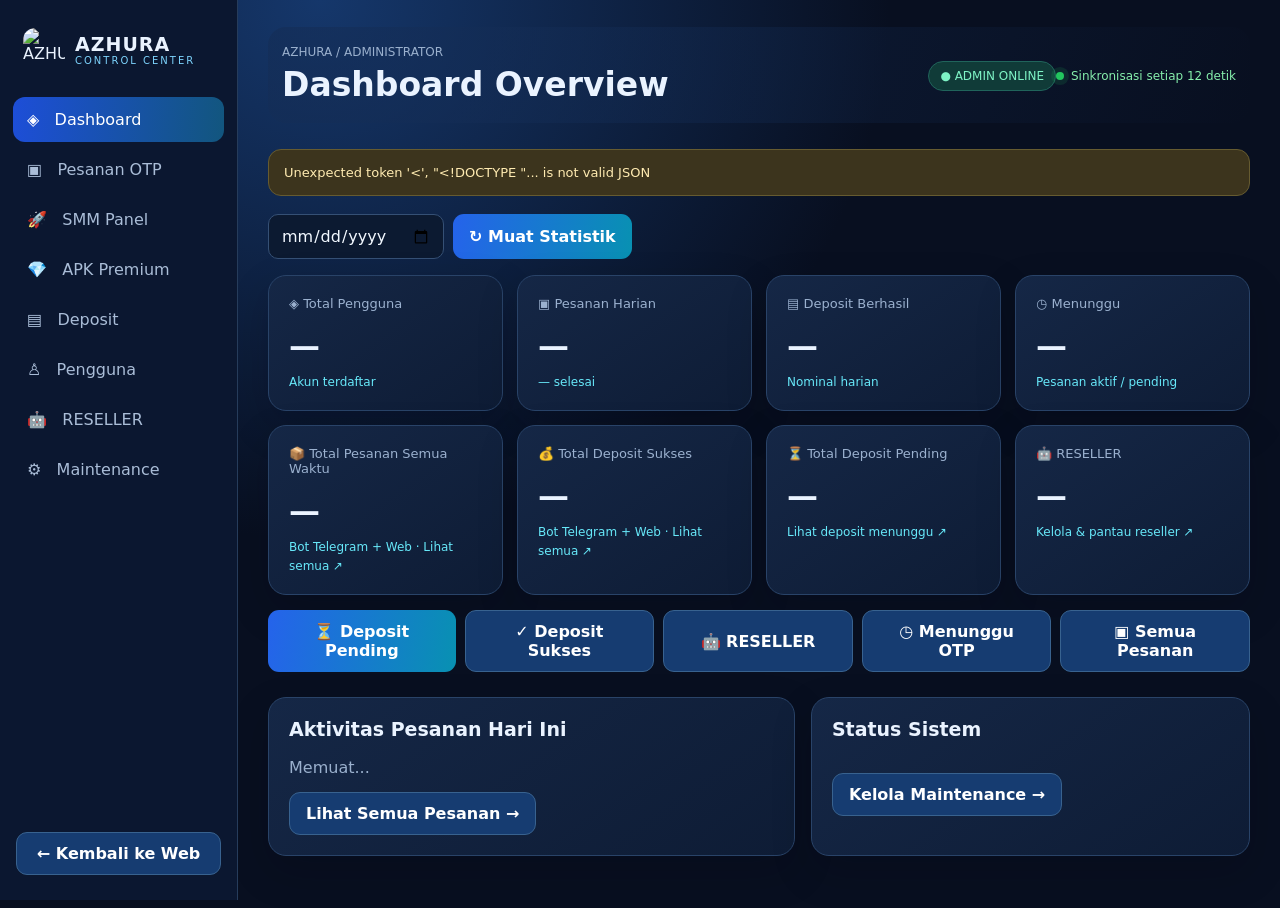
==== commit 8f923979: "Add files via upload" ====
--- a/azhura_web/static/admin.html
+++ b/azhura_web/static/admin.html
@@ -1,15 +1,16 @@
 <!doctype html><html lang="id"><head><meta charset="utf-8"><meta name="viewport" content="width=device-width,initial-scale=1"><meta name="theme-color" content="#081329"><title>AZHURA · Admin Control Center</title><style>
 :root{font-family:Inter,ui-sans-serif,system-ui,-apple-system,Segoe UI,sans-serif;color:#eaf3ff;background:#080f20}*{box-sizing:border-box}body{margin:0;background:radial-gradient(ellipse at 25% 0,#15376b 0,transparent 42%),#080f20;min-height:100vh}button,input,select{font:inherit}button{cursor:pointer}button:disabled{opacity:.5;cursor:wait}.layout{display:flex;min-height:100vh}.side{width:238px;flex-shrink:0;background:#0b1730;border-right:1px solid #263c5b;padding:24px 13px;position:sticky;top:0;height:100vh}.brand{display:flex;align-items:center;gap:10px;padding:4px 10px 27px}.brand img{width:42px;height:42px;border-radius:12px;object-fit:cover}.brand b{font-size:19px;letter-spacing:1px}.brand small{display:block;color:#7dd3fc;font-size:10px;letter-spacing:2px}.nav{width:100%;border:0;background:transparent;color:#aabdd7;text-align:left;padding:13px 14px;border-radius:12px;margin-bottom:5px}.nav.active,.nav:hover{color:#fff;background:linear-gradient(95deg,#1d4ed8,#12567e)}.side .bottom{position:absolute;bottom:25px;left:16px;right:16px}.main{width:100%;min-width:0;padding:27px 30px;max-width:1700px;margin:0 auto}.top{display:flex;justify-content:space-between;align-items:center;gap:14px;flex-wrap:wrap;margin-bottom:26px}h1{font-size:clamp(23px,3vw,33px);margin:5px 0}h2{font-size:19px;margin:0 0 18px}.muted{color:#9ab0cd}.small{font-size:12px}.tag{display:inline-flex;align-items:center;gap:6px;background:#103b38;color:#7ef3c5;border:1px solid #20645b;padding:7px 11px;border-radius:99px;font-size:12px}.grid{display:grid;grid-template-columns:repeat(4,minmax(0,1fr));gap:14px}.card{background:linear-gradient(145deg,#152746,#0e1c35);border:1px solid #294368;border-radius:18px;padding:20px;box-shadow:0 16px 40px #02071230}.stat .label{color:#9bb1cf;font-size:13px}.stat strong{display:block;font-size:clamp(22px,3vw,31px);margin:16px 0 8px;overflow-wrap:anywhere}.stat .sub{color:#67e8f9;font-size:12px}.section{margin:25px 0}.two{display:grid;grid-template-columns:1.2fr 1fr;gap:16px}.controls{display:flex;gap:9px;flex-wrap:wrap;margin-bottom:16px}.field{background:#0c1a31;border:1px solid #355075;color:#f2f8ff;border-radius:10px;padding:11px 12px;min-width:0}.btn{border:1px solid #38628f;background:#163c71;color:white;padding:11px 16px;border-radius:11px;font-weight:650}.btn.primary{background:linear-gradient(100deg,#2563eb,#0891b2);border:0}.btn.danger{background:#792b38;border-color:#ad3f50}.btn.good{background:#145c4c;border-color:#2c9c81}.table-wrap{overflow:auto;border:1px solid #2b4468;border-radius:14px}table{width:100%;border-collapse:collapse;text-align:left;min-width:760px}th,td{padding:13px 14px;border-bottom:1px solid #243856;font-size:13px;white-space:nowrap}th{background:#132644;color:#b6cbea;font-weight:600}tr:hover td{background:#122541}.status{border-radius:99px;padding:5px 9px;font-size:11px;background:#263b5a;color:#d6e6ff}.status.SUCCESS,.status.COMPLETED,.status.PAID,.status.FINISHED{background:#0d503e;color:#a1f3d1}.status.PENDING,.status.WAITING,.status.WAITING_OTP{background:#58421b;color:#ffe49d}.status.FAILED,.status.CANCELLED,.status.CANCELED,.status.REFUNDED{background:#592e39;color:#ffb7c3}.switch-row{display:flex;align-items:center;justify-content:space-between;gap:15px;padding:17px;border:1px solid #304b6e;background:#0c1b34;border-radius:13px;margin:10px 0}.switch-row b{display:block}.switch-row p{margin:5px 0 0;font-size:12px;color:#9db4d3}.notice{padding:15px;border:1px solid #665b30;background:#3c341d;color:#ffebb1;border-radius:13px;font-size:13px;margin-bottom:18px}.hidden{display:none!important}.err{color:#ffb4bf}.bar{height:9px;background:#1b3555;border-radius:20px;overflow:hidden}.bar>div{height:100%;background:linear-gradient(90deg,#2563eb,#22d3ee);border-radius:20px}.toast{position:fixed;right:20px;bottom:20px;padding:15px 19px;border-radius:12px;background:#175c70;color:white;box-shadow:0 15px 40px #0008;display:none;z-index:20}@media(max-width:1050px){.grid{grid-template-columns:repeat(2,1fr)}.two{grid-template-columns:1fr}}@media(max-width:700px){.layout{display:block}.side{position:relative;width:100%;height:auto;padding:12px}.brand{padding:3px 7px 12px}.side nav{display:flex;overflow:auto;gap:4px}.nav{white-space:nowrap;width:auto;padding:10px}.side .bottom{position:static}.main{padding:19px 12px}.grid{gap:9px}.card{padding:15px}.top{margin-bottom:15px}}
 .stat.clickable{cursor:pointer;transition:transform .2s,border-color .2s,box-shadow .2s}.stat.clickable:hover{transform:translateY(-4px);border-color:#38bdf8;box-shadow:0 18px 48px #0ea5e933}.live{display:inline-flex;align-items:center;gap:7px;color:#86efac;font-size:12px}.live:before{content:'';width:8px;height:8px;border-radius:50%;background:#22c55e;box-shadow:0 0 0 5px #22c55e20}.quick{display:flex;gap:9px;flex-wrap:wrap;margin:15px 0}.quick .btn{flex:1;min-width:145px}.stat:focus-visible{outline:3px solid #7dd3fc} .top{background:linear-gradient(110deg,#142d56a0,#0b153000);border-radius:18px;padding:14px} @media(max-width:700px){.quick .btn{min-width:calc(50% - 9px)}}
-#az-live-traffic{position:fixed;left:12px;bottom:18px;z-index:9999;max-width:min(330px,calc(100vw - 24px));background:#123764;color:white;border:1px solid #3b82f6;border-radius:15px;padding:14px 32px 14px 14px;box-shadow:0 14px 42px #0008;display:none}#az-live-traffic small{display:block;margin-top:5px;color:#c5d9f6}#az-live-traffic button{position:absolute;right:7px;top:5px;background:transparent;color:white;border:0;font-size:19px}.status-dot{display:inline-block;width:9px;height:9px;border-radius:50%;margin-right:6px;vertical-align:middle;box-shadow:0 0 8px currentColor}.status-dot.on{background:#22c55e}.status-dot.off{background:#ef4444}.status.PROCESSING{background:#1b3f6b;color:#a9d4ff}.status.PARTIAL{background:#58421b;color:#ffe49d}.status.REVIEW{background:#5a3a1b;color:#ffd0a1}</style></head><body><div id="az-live-traffic" role="status" aria-live="polite"><button onclick="this.parentNode.style.display='none'" aria-label="Tutup">×</button><b id="az-live-title"></b><small id="az-live-details"></small></div><div class="layout"><aside class="side"><div class="brand"><img src="/static/logo.jpg" alt="AZHURA"><div><b>AZHURA</b><small>CONTROL CENTER</small></div></div><nav id="nav"><button class="nav active" data-page="dashboard">◈ &nbsp; Dashboard</button><button class="nav" data-page="orders">▣ &nbsp; Pesanan OTP</button><button class="nav" data-page="smm">🚀 &nbsp; SMM Panel</button><button class="nav" data-page="deposits">▤ &nbsp; Deposit</button><button class="nav" data-page="users">♙ &nbsp; Pengguna</button><button class="nav" data-page="resellers">🤖 &nbsp; RESELLER</button><button class="nav" data-page="maintenance">⚙ &nbsp; Maintenance</button></nav><div class="bottom"><a class="btn" style="display:block;text-align:center;text-decoration:none" href="/">← Kembali ke Web</a></div></aside><main class="main"><div class="top"><div><span class="muted small">AZHURA / ADMINISTRATOR</span><h1 id="heading">Dashboard Overview</h1><span class="muted small" id="now"></span></div><div><span class="tag">● ADMIN ONLINE</span><div class="live" style="margin-top:9px" id="live-indicator">Sinkronisasi setiap 12 detik</div></div></div><div id="error" class="notice hidden"></div>
+#az-live-traffic{position:fixed;left:12px;bottom:18px;z-index:9999;max-width:min(330px,calc(100vw - 24px));background:#123764;color:white;border:1px solid #3b82f6;border-radius:15px;padding:14px 32px 14px 14px;box-shadow:0 14px 42px #0008;display:none}#az-live-traffic small{display:block;margin-top:5px;color:#c5d9f6}#az-live-traffic button{position:absolute;right:7px;top:5px;background:transparent;color:white;border:0;font-size:19px}.status-dot{display:inline-block;width:9px;height:9px;border-radius:50%;margin-right:6px;vertical-align:middle;box-shadow:0 0 8px currentColor}.status-dot.on{background:#22c55e}.status-dot.off{background:#ef4444}.status.PROCESSING{background:#1b3f6b;color:#a9d4ff}.status.PARTIAL{background:#58421b;color:#ffe49d}.status.REVIEW{background:#5a3a1b;color:#ffd0a1}</style></head><body><div id="az-live-traffic" role="status" aria-live="polite"><button onclick="this.parentNode.style.display='none'" aria-label="Tutup">×</button><b id="az-live-title"></b><small id="az-live-details"></small></div><div class="layout"><aside class="side"><div class="brand"><img src="/static/logo.jpg" alt="AZHURA"><div><b>AZHURA</b><small>CONTROL CENTER</small></div></div><nav id="nav"><button class="nav active" data-page="dashboard">◈ &nbsp; Dashboard</button><button class="nav" data-page="orders">▣ &nbsp; Pesanan OTP</button><button class="nav" data-page="smm">🚀 &nbsp; SMM Panel</button><button class="nav" data-page="apk">💎 &nbsp; APK Premium</button><button class="nav" data-page="deposits">▤ &nbsp; Deposit</button><button class="nav" data-page="users">♙ &nbsp; Pengguna</button><button class="nav" data-page="resellers">🤖 &nbsp; RESELLER</button><button class="nav" data-page="maintenance">⚙ &nbsp; Maintenance</button></nav><div class="bottom"><a class="btn" style="display:block;text-align:center;text-decoration:none" href="/">← Kembali ke Web</a></div></aside><main class="main"><div class="top"><div><span class="muted small">AZHURA / ADMINISTRATOR</span><h1 id="heading">Dashboard Overview</h1><span class="muted small" id="now"></span></div><div><span class="tag">● ADMIN ONLINE</span><div class="live" style="margin-top:9px" id="live-indicator">Sinkronisasi setiap 12 detik</div></div></div><div id="error" class="notice hidden"></div>
 <section id="dashboard"><div class="controls"><input class="field" type="date" id="dashboard-date"><button class="btn primary" onclick="loadDashboard()">↻ Muat Statistik</button></div><div class="grid"><div class="card stat"><div class="label">◈ Total Pengguna</div><strong id="stat-users">—</strong><span class="sub">Akun terdaftar</span></div><div class="card stat clickable" role="button" tabindex="0" onclick="openFiltered('orders','ALL')" onkeydown="if(event.key==='Enter')this.click()"><div class="label">▣ Pesanan Harian</div><strong id="stat-orders">—</strong><span class="sub" id="stat-success">— selesai</span></div><div class="card stat clickable" role="button" tabindex="0" onclick="openFiltered('deposits','PAID_GROUP')" onkeydown="if(event.key==='Enter')this.click()"><div class="label">▤ Deposit Berhasil</div><strong id="stat-deposit">—</strong><span class="sub">Nominal harian</span></div><div class="card stat clickable" role="button" tabindex="0" onclick="openFiltered('orders','ACTIVE')" onkeydown="if(event.key==='Enter')this.click()"><div class="label">◷ Menunggu</div><strong id="stat-pending">—</strong><span class="sub">Pesanan aktif / pending</span></div></div><div class="grid" style="margin-top:14px"><div class="card stat clickable" onclick="openAll('orders','ALL')" role="button" tabindex="0"><div class="label">📦 Total Pesanan Semua Waktu</div><strong id="all-orders">—</strong><span class="sub">Bot Telegram + Web · Lihat semua ↗</span></div><div class="card stat clickable" onclick="openAll('deposits','PAID_GROUP')" role="button" tabindex="0"><div class="label">💰 Total Deposit Sukses</div><strong id="all-deposits">—</strong><span class="sub" id="all-deposits-count">Bot Telegram + Web · Lihat semua ↗</span></div><div class="card stat clickable" onclick="openAll('deposits','PENDING_GROUP')" role="button" tabindex="0"><div class="label">⏳ Total Deposit Pending</div><strong id="all-pending">—</strong><span class="sub">Lihat deposit menunggu ↗</span></div><div class="card stat clickable" onclick="page('resellers')" role="button" tabindex="0"><div class="label">🤖 RESELLER</div><strong id="dashboard-reseller-total">—</strong><span class="sub">Kelola & pantau reseller ↗</span></div></div><div class="quick"><button class="btn primary" onclick="openFiltered('deposits','PENDING_GROUP')">⏳ Deposit Pending</button><button class="btn" onclick="openFiltered('deposits','PAID_GROUP')">✓ Deposit Sukses</button><button class="btn" onclick="page('resellers')">🤖 RESELLER</button><button class="btn" onclick="openFiltered('orders','ACTIVE')">◷ Menunggu OTP</button><button class="btn" onclick="openFiltered('orders','ALL')">▣ Semua Pesanan</button></div><div class="two section"><div class="card"><h2>Aktivitas Pesanan Hari Ini</h2><div id="mini-orders" class="muted">Memuat...</div><button class="btn" style="margin-top:15px" onclick="page('orders')">Lihat Semua Pesanan →</button></div><div class="card"><h2>Status Sistem</h2><div id="mini-status"></div><button class="btn" style="margin-top:15px" onclick="page('maintenance')">Kelola Maintenance →</button></div></div></section>
 <section id="orders" class="hidden"><div class="notice">Riwayat pesanan berdasarkan data bot dan web yang tersimpan di database bersama. Waktu ditampilkan WIB.</div><div class="controls"><input class="field" id="order-date" type="date"><select class="field" id="order-status"><option value="ALL">Semua status</option><option value="ACTIVE">Semua pesanan aktif</option><option value="DONE">Semua selesai</option><option>PENDING</option><option>WAITING</option><option>WAITING_OTP</option><option>SUCCESS</option><option>COMPLETED</option><option>FINISHED</option><option>CANCELLED</option><option>REFUNDED</option><option>FAILED</option></select><input class="field" id="order-search" placeholder="ID pesanan / Telegram ID / layanan"><button class="btn primary" onclick="loadOrders()">Cari</button><button class="btn" onclick="exportTable('order-table','pesanan-azhura.csv')">↓ CSV</button></div><div class="card"><h2>Riwayat Pesanan <span class="muted small" id="order-count"></span></h2><div class="table-wrap"><table id="order-table"><thead><tr><th>Tanggal & Jam (WIB)</th><th>ID Pesanan</th><th>Pengguna</th><th>Layanan</th><th>Server</th><th>Nomor</th><th>Harga</th><th>Status</th><th>Refund</th></tr></thead><tbody id="order-body"></tbody></table></div></div></section>
 <section id="smm" class="hidden"><div class="notice">Seluruh pesanan SMM PANEL (SIMURU) dari bot Telegram dan web. Waktu ditampilkan WIB. Status disinkronkan otomatis oleh bot setiap ±2 menit.</div><div class="grid" id="smm-stats" style="margin-bottom:14px"></div><div class="controls"><input class="field" id="smm-date" type="date"><select class="field" id="smm-status"><option value="ALL">Semua status</option><option value="ACTIVE">Aktif / diproses</option><option>COMPLETED</option><option>PARTIAL</option><option>CANCELED</option><option>REFUNDED</option><option>FAILED</option><option>REVIEW</option></select><input class="field" id="smm-search" placeholder="ID / Telegram ID / layanan / target"><button class="btn primary" onclick="loadSmm()">Cari</button><button class="btn" onclick="syncSmm()">↻ Sinkron Status</button><button class="btn" onclick="exportTable('smm-table','smm-orders-azhura.csv')">↓ CSV</button></div><div class="card"><h2>Riwayat SMM <span class="muted small" id="smm-count"></span></h2><div class="table-wrap"><table id="smm-table"><thead><tr><th>Tanggal & Jam (WIB)</th><th>ID Pesanan</th><th>ID Provider</th><th>Pengguna</th><th>Via</th><th>Layanan</th><th>Target</th><th>Jumlah</th><th>Harga</th><th>Modal</th><th>Status</th><th>Notif Dibuat</th><th>Notif Completed</th></tr></thead><tbody id="smm-body"></tbody></table></div></div></section>
+<section id="apk" class="hidden"><div class="notice">Seluruh pesanan APK PREMIUM AZHURA dari bot Telegram dan web. Waktu ditampilkan WIB. Status disinkronkan otomatis oleh bot setiap ±90 detik. Nama provider tidak ditampilkan ke user.</div><div class="grid" id="apk-stats" style="margin-bottom:14px"></div><div class="controls"><input class="field" id="apk-search" placeholder="ID / Telegram ID / aplikasi / paket"><button class="btn primary" onclick="loadApk()">Cari</button><button class="btn" onclick="syncApk()">↻ Sinkron Status</button><button class="btn" onclick="exportTable('apk-table','apk-premium-azhura.csv')">↓ CSV</button></div><div class="card"><h2>Riwayat APK PREMIUM <span class="muted small" id="apk-count"></span></h2><div class="table-wrap"><table id="apk-table"><thead><tr><th>Tanggal & Jam (WIB)</th><th>ID Pesanan</th><th>ID Provider</th><th>Pengguna</th><th>Via</th><th>Aplikasi</th><th>Paket</th><th>Email</th><th>Harga</th><th>Modal</th><th>Status</th><th>Akun</th></tr></thead><tbody id="apk-body"></tbody></table></div></div></section>
 <section id="deposits" class="hidden"><div class="controls"><input class="field" id="deposit-date" type="date"><select class="field" id="deposit-status"><option value="ALL">Semua status</option><option value="PENDING_GROUP">Semua pending</option><option value="PAID_GROUP">Semua sukses</option><option value="FAILED_GROUP">Gagal / dibatalkan</option><option>PENDING</option><option>SUCCESS</option><option>COMPLETED</option><option>PAID</option><option>FAILED</option><option>CANCELLED</option><option>CANCELED</option></select><input class="field" id="deposit-search" placeholder="ID deposit / Telegram ID / username"><button class="btn primary" onclick="loadDeposits()">Cari</button><button class="btn" onclick="exportTable('deposit-table','deposit-azhura.csv')">↓ CSV</button></div><div class="card"><h2>Riwayat Deposit <span class="muted small" id="deposit-count"></span></h2><div class="table-wrap"><table id="deposit-table"><thead><tr><th>Tanggal & Jam (WIB)</th><th>ID Deposit</th><th>Pengguna</th><th>Metode</th><th>Nominal</th><th>Total Bayar</th><th>Status</th><th>Selesai Pada</th></tr></thead><tbody id="deposit-body"></tbody></table></div></div><p class="muted small">Verifikasi QRIS manual tetap melalui alur bot Telegram yang sudah berjalan agar tidak ada proses kredit saldo ganda.</p></section>
 <section id="users" class="hidden"><div class="controls"><input class="field" id="user-search" placeholder="Cari Telegram ID / username / nama"><button class="btn primary" onclick="loadUsers()">Cari Pengguna</button><button class="btn" onclick="exportTable('user-table','pengguna-azhura.csv')">↓ CSV</button></div><div class="card"><h2>Daftar Pengguna <span class="muted small" id="user-count"></span></h2><div class="table-wrap"><table id="user-table"><thead><tr><th>Telegram ID</th><th>Username</th><th>Nama</th><th>Saldo</th><th>Terdaftar</th></tr></thead><tbody id="user-body"></tbody></table></div></div></section>
 <section id="resellers" class="hidden"><div class="notice">Pantau seluruh reseller, bot reseller, pengguna yang memakai bot tersebut, order, deposit, withdraw, ledger, saldo margin, serta status block. Tombol Hapus Bot mengarsipkan metadata agar histori transaksi tetap dapat dipantau.</div><div class="controls"><input class="field" id="reseller-search" placeholder="Cari owner / username / nama bot"><label class="btn" style="display:flex;align-items:center;gap:7px"><input id="reseller-archived" type="checkbox" style="width:auto"> Tampilkan arsip</label><button class="btn primary" onclick="loadResellers()">🔎 Cari</button><button class="btn" onclick="loadResellers()">↻ Refresh</button></div><div class="grid" style="margin-bottom:18px"><div class="card stat"><div class="label">🤖 Total Reseller</div><strong id="reseller-total">0</strong><span class="sub">Bot aktif/terdaftar</span></div><div class="card stat"><div class="label">👥 Total Pengguna Bot</div><strong id="reseller-buyers-total">0</strong><span class="sub">Terdaftar di bot reseller</span></div><div class="card stat"><div class="label">🛒 Total Order Reseller</div><strong id="reseller-orders-total">0</strong><span class="sub">Semua status</span></div><div class="card stat"><div class="label">💰 Saldo Margin</div><strong id="reseller-balance-total">Rp 0</strong><span class="sub">Saldo margin saat ini</span></div></div><div class="card"><h2>Daftar Reseller <span class="muted small" id="reseller-count"></span></h2><div class="table-wrap"><table id="reseller-table"><thead><tr><th>Owner</th><th>Bot Reseller</th><th>Status</th><th>Pengguna</th><th>Order</th><th>Sukses</th><th>Deposit</th><th>Saldo Margin</th><th>Total Earned</th><th>Aksi</th></tr></thead><tbody id="reseller-body"></tbody></table></div></div><div id="reseller-detail" class="hidden" style="margin-top:18px"></div></section><section id="maintenance" class="hidden"><div class="notice">Maintenance hanya memblokir transaksi BARU melalui web. Pesanan aktif, polling OTP, refund, dan pengecekan pembayaran tetap berjalan. Bot Telegram tidak ikut dinonaktifkan.</div><div class="card"><h2>Kontrol Maintenance Web, Server & Pembayaran</h2><div id="maintenance-rows"></div><button class="btn" onclick="loadMaintenance()">↻ Perbarui Status</button></div></section>
 </main></div><div class="toast" id="toast"></div><script>
-const $=id=>document.getElementById(id),esc=s=>String(s??'—').replace(/[&<>"']/g,c=>({'&':'&amp;','<':'&lt;','>':'&gt;','"':'&quot;',"'":'&#39;'}[c])),rp=n=>'Rp '+Number(n||0).toLocaleString('id-ID'),fmt=d=>{if(!d)return '—';const x=new Date(String(d).replace(' ','T')+(/[zZ]|[+-]\d\d:?\d\d$/.test(String(d))?'':'Z'));return Number.isNaN(x.getTime())?String(d):x.toLocaleString('id-ID',{timeZone:'Asia/Jakarta',dateStyle:'medium',timeStyle:'short'})},pill=s=>'<span class="status '+esc(String(s||'').toUpperCase())+'">'+esc(s)+'</span>';let csrf='';let trafficLast=0,trafficTimer=null;async function pollAdminTraffic(){if(document.visibilityState!=='visible')return;try{const d=await api('/api/live-traffic');const items=d.items||[];if(!items.length)return;const newest=Number(items[0].id);if(!trafficLast){trafficLast=newest;return}const fresh=items.filter(x=>Number(x.id)>trafficLast);trafficLast=Math.max(trafficLast,newest);if(!fresh.length)return;const x=fresh[0];$('az-live-title').textContent='🛒 '+x.user+' membeli '+x.service;$('az-live-details').textContent=x.server+' · '+rp(x.price);$('az-live-traffic').style.display='block';clearTimeout(trafficTimer);trafficTimer=setTimeout(()=>$('az-live-traffic').style.display='none',7000)}catch(e){}}setInterval(pollAdminTraffic,15000);const headings={dashboard:'Dashboard Overview',orders:'Riwayat Pesanan OTP',deposits:'Riwayat Deposit',users:'Manajemen Pengguna',resellers:'RESELLER Control',smm:'SMM Panel Orders',maintenance:'Maintenance Control'};function toast(s){$('toast').textContent=s;$('toast').style.display='block';setTimeout(()=>$('toast').style.display='none',3600)}function error(s){$('error').textContent=s;$('error').classList.remove('hidden')}async function api(path,opts={}){const r=await fetch(path,{credentials:'same-origin',...opts,headers:{'Content-Type':'application/json','X-CSRF-Token':csrf,...opts.headers}});const d=await r.json();if(!r.ok)throw Error(d.error||'Gagal memuat data');return d}function page(id){$('error').classList.add('hidden');Object.keys(headings).forEach(k=>$(k).classList.toggle('hidden',k!==id));document.querySelectorAll('.nav').forEach(b=>b.classList.toggle('active',b.dataset.page===id));$('heading').textContent=headings[id];({dashboard:loadDashboard,orders:loadOrders,deposits:loadDeposits,users:loadUsers,resellers:loadResellers,smm:loadSmm,maintenance:loadMaintenance})[id]().catch(e=>error(e.message))}document.querySelectorAll('.nav').forEach(b=>b.onclick=()=>page(b.dataset.page));const qs=o=>new URLSearchParams(o).toString();function dateToday(){return new Intl.DateTimeFormat('en-CA',{timeZone:'Asia/Jakarta',year:'numeric',month:'2-digit',day:'2-digit'}).format(new Date())}function bar(label,n,total){return '<div style="margin:15px 0"><div style="display:flex;justify-content:space-between;font-size:13px;margin-bottom:7px"><span>'+esc(label)+'</span><b>'+n+'</b></div><div class="bar"><div style="width:'+Math.min(100,100*n/Math.max(1,total))+'%"></div></div></div>'}async function loadDashboard(){const d=await api('/api/admin/overview?'+qs({date:$('dashboard-date').value}));$('all-orders').textContent=Number(d.totals.orders).toLocaleString('id-ID');$('all-deposits').textContent=rp(d.totals.paid_deposits.amount);$('all-deposits-count').textContent=Number(d.totals.paid_deposits.n)+' transaksi sukses · Lihat semua ↗';$('all-pending').textContent=Number(d.totals.pending_deposits).toLocaleString('id-ID');$('stat-users').textContent=Number(d.users.n).toLocaleString('id-ID');$('stat-orders').textContent=Number(d.orders.n).toLocaleString('id-ID');$('stat-success').textContent=d.orders.success+' selesai';$('stat-deposit').textContent=rp(d.deposits.paid);$('stat-pending').textContent=Number(d.orders.pending)+Number(d.deposits.pending);$('mini-orders').innerHTML=bar('Total pesanan',d.orders.n,d.orders.n)+bar('Selesai',d.orders.success,d.orders.n)+bar('Menunggu OTP / diproses',d.orders.pending,d.orders.n)+bar('Deposit pending',d.deposits.pending,d.deposits.n);renderStatus(d.maintenance,'mini-status',false);api('/api/admin/resellers?archived=0').then(r=>{$('dashboard-reseller-total').textContent=(r.items||[]).length.toLocaleString('id-ID')}).catch(()=>{})}async function loadOrders(){const d=await api('/api/admin/orders?'+qs({date:$('order-date').value,status:$('order-status').value,q:$('order-search').value}));$('order-count').textContent='('+d.items.length+' transaksi, maks. 200)';$('order-body').innerHTML=d.items.map(x=>'<tr><td>'+esc(fmt(x.created_at))+'</td><td>'+esc(x.order_id)+'</td><td>'+esc(x.username||x.telegram_id)+'</td><td>'+esc(x.service)+'<br><span class="muted small">'+esc(x.country)+'</span></td><td>'+esc(x.provider)+'</td><td>'+esc(x.phone)+'</td><td>'+rp(x.sell_price)+'</td><td>'+pill(x.status)+'</td><td>'+pill(x.refund_status)+'</td></tr>').join('')||'<tr><td colspan="9">Belum ada transaksi pada filter ini.</td></tr>'}async function loadDeposits(){const d=await api('/api/admin/deposits?'+qs({date:$('deposit-date').value,status:$('deposit-status').value,q:$('deposit-search').value}));$('deposit-count').textContent='('+d.items.length+' transaksi, maks. 200)';$('deposit-body').innerHTML=d.items.map(x=>'<tr><td>'+esc(fmt(x.created_at))+'</td><td>'+esc(x.deposit_id)+'</td><td>'+esc(x.username||x.telegram_id)+'</td><td>'+esc(x.payment_method)+'</td><td>'+rp(x.amount)+'</td><td>'+rp(x.payment_amount||x.amount)+'</td><td>'+pill(x.status)+'</td><td>'+esc(fmt(x.completed_at||x.confirmed_at))+'</td></tr>').join('')||'<tr><td colspan="8">Belum ada deposit pada filter ini.</td></tr>'}async function loadUsers(){const d=await api('/api/admin/users?'+qs({q:$('user-search').value}));$('user-count').textContent='('+d.items.length+' akun, maks. 100)';$('user-body').innerHTML=d.items.map(x=>'<tr><td>'+esc(x.telegram_id)+'</td><td>'+esc(x.username)+'</td><td>'+esc(x.first_name)+'</td><td>'+rp(x.balance)+'</td><td>'+esc(fmt(x.created_at))+'</td></tr>').join('')||'<tr><td colspan="5">Pengguna tidak ditemukan.</td></tr>'}async function loadResellers(){const d=await api('/api/admin/resellers?'+qs({q:$('reseller-search').value,archived:$('reseller-archived').checked?'1':'0'}));const items=d.items||[];$('reseller-count').textContent='('+items.length+' reseller)';if($('dashboard-reseller-total'))$('dashboard-reseller-total').textContent=items.length.toLocaleString('id-ID');$('reseller-total').textContent=items.length.toLocaleString('id-ID');$('reseller-buyers-total').textContent=items.reduce((a,x)=>a+Number(x.buyers||0),0).toLocaleString('id-ID');$('reseller-orders-total').textContent=items.reduce((a,x)=>a+Number(x.orders||0),0).toLocaleString('id-ID');$('reseller-balance-total').textContent=rp(items.reduce((a,x)=>a+Number(x.margin_balance||0),0));$('reseller-body').innerHTML=items.map(x=>{const status=x.admin_blocked?'BLOCKED':x.enabled?'ONLINE':'STOPPED';const owner=(x.owner_username?'@'+x.owner_username+' ':'')+'('+x.owner_telegram_id+')';const bot=(x.bot_name||'—')+(x.bot_username?' @'+x.bot_username:'');const action=x.admin_blocked?'<button class="btn good" onclick="resellerBlock('+x.id+',false)">Unblock</button>':'<button class="btn danger" onclick="resellerBlock('+x.id+',true)">Block</button>';const del=x.admin_blocked||!x.enabled?'<button class="btn danger" onclick="deleteReseller('+x.id+')">Hapus Bot</button>':'<button class="btn danger" disabled title="Block/stop bot dahulu">Hapus Bot</button>';return '<tr><td>'+esc(owner)+'</td><td><b>'+esc(bot)+'</b><br><span class="muted small">Bot ID '+esc(x.id)+'</span></td><td>'+pill(status)+'</td><td>'+Number(x.buyers||0)+'</td><td>'+Number(x.orders||0)+'</td><td>'+Number(x.success_orders||0)+'</td><td>'+rp(x.deposit_amount||0)+'</td><td>'+rp(x.margin_balance||0)+'</td><td>'+rp(x.total_earned||0)+'</td><td><div style="display:flex;gap:6px;flex-wrap:wrap"><button class="btn primary" onclick="showResellerDetail('+x.id+','+(d.archived?'true':'false')+').catch(e=>error(e.message))">Detail</button>'+(!d.archived?action+del:'')+'</div></td></tr>'}).join('')||'<tr><td colspan="10">Belum ada reseller.</td></tr>'}
+const $=id=>document.getElementById(id),esc=s=>String(s??'—').replace(/[&<>"']/g,c=>({'&':'&amp;','<':'&lt;','>':'&gt;','"':'&quot;',"'":'&#39;'}[c])),rp=n=>'Rp '+Number(n||0).toLocaleString('id-ID'),fmt=d=>{if(!d)return '—';const x=new Date(String(d).replace(' ','T')+(/[zZ]|[+-]\d\d:?\d\d$/.test(String(d))?'':'Z'));return Number.isNaN(x.getTime())?String(d):x.toLocaleString('id-ID',{timeZone:'Asia/Jakarta',dateStyle:'medium',timeStyle:'short'})},pill=s=>'<span class="status '+esc(String(s||'').toUpperCase())+'">'+esc(s)+'</span>';let csrf='';let trafficLast=0,trafficTimer=null;async function pollAdminTraffic(){if(document.visibilityState!=='visible')return;try{const d=await api('/api/live-traffic');const items=d.items||[];if(!items.length)return;const newest=Number(items[0].id);if(!trafficLast){trafficLast=newest;return}const fresh=items.filter(x=>Number(x.id)>trafficLast);trafficLast=Math.max(trafficLast,newest);if(!fresh.length)return;const x=fresh[0];$('az-live-title').textContent='🛒 '+x.user+' membeli '+x.service;$('az-live-details').textContent=x.server+' · '+rp(x.price);$('az-live-traffic').style.display='block';clearTimeout(trafficTimer);trafficTimer=setTimeout(()=>$('az-live-traffic').style.display='none',7000)}catch(e){}}setInterval(pollAdminTraffic,15000);const headings={dashboard:'Dashboard Overview',orders:'Riwayat Pesanan OTP',deposits:'Riwayat Deposit',users:'Manajemen Pengguna',resellers:'RESELLER Control',smm:'SMM Panel Orders',apk:'APK Premium Orders',maintenance:'Maintenance Control'};function toast(s){$('toast').textContent=s;$('toast').style.display='block';setTimeout(()=>$('toast').style.display='none',3600)}function error(s){$('error').textContent=s;$('error').classList.remove('hidden')}async function api(path,opts={}){const r=await fetch(path,{credentials:'same-origin',...opts,headers:{'Content-Type':'application/json','X-CSRF-Token':csrf,...opts.headers}});const d=await r.json();if(!r.ok)throw Error(d.error||'Gagal memuat data');return d}function page(id){$('error').classList.add('hidden');Object.keys(headings).forEach(k=>$(k).classList.toggle('hidden',k!==id));document.querySelectorAll('.nav').forEach(b=>b.classList.toggle('active',b.dataset.page===id));$('heading').textContent=headings[id];({dashboard:loadDashboard,orders:loadOrders,deposits:loadDeposits,users:loadUsers,resellers:loadResellers,smm:loadSmm,apk:loadApkAdmin,maintenance:loadMaintenance})[id]().catch(e=>error(e.message))}document.querySelectorAll('.nav').forEach(b=>b.onclick=()=>page(b.dataset.page));const qs=o=>new URLSearchParams(o).toString();function dateToday(){return new Intl.DateTimeFormat('en-CA',{timeZone:'Asia/Jakarta',year:'numeric',month:'2-digit',day:'2-digit'}).format(new Date())}function bar(label,n,total){return '<div style="margin:15px 0"><div style="display:flex;justify-content:space-between;font-size:13px;margin-bottom:7px"><span>'+esc(label)+'</span><b>'+n+'</b></div><div class="bar"><div style="width:'+Math.min(100,100*n/Math.max(1,total))+'%"></div></div></div>'}async function loadDashboard(){const d=await api('/api/admin/overview?'+qs({date:$('dashboard-date').value}));$('all-orders').textContent=Number(d.totals.orders).toLocaleString('id-ID');$('all-deposits').textContent=rp(d.totals.paid_deposits.amount);$('all-deposits-count').textContent=Number(d.totals.paid_deposits.n)+' transaksi sukses · Lihat semua ↗';$('all-pending').textContent=Number(d.totals.pending_deposits).toLocaleString('id-ID');$('stat-users').textContent=Number(d.users.n).toLocaleString('id-ID');$('stat-orders').textContent=Number(d.orders.n).toLocaleString('id-ID');$('stat-success').textContent=d.orders.success+' selesai';$('stat-deposit').textContent=rp(d.deposits.paid);$('stat-pending').textContent=Number(d.orders.pending)+Number(d.deposits.pending);$('mini-orders').innerHTML=bar('Total pesanan',d.orders.n,d.orders.n)+bar('Selesai',d.orders.success,d.orders.n)+bar('Menunggu OTP / diproses',d.orders.pending,d.orders.n)+bar('Deposit pending',d.deposits.pending,d.deposits.n);renderStatus(d.maintenance,'mini-status',false);api('/api/admin/resellers?archived=0').then(r=>{$('dashboard-reseller-total').textContent=(r.items||[]).length.toLocaleString('id-ID')}).catch(()=>{})}async function loadOrders(){const d=await api('/api/admin/orders?'+qs({date:$('order-date').value,status:$('order-status').value,q:$('order-search').value}));$('order-count').textContent='('+d.items.length+' transaksi, maks. 200)';$('order-body').innerHTML=d.items.map(x=>'<tr><td>'+esc(fmt(x.created_at))+'</td><td>'+esc(x.order_id)+'</td><td>'+esc(x.username||x.telegram_id)+'</td><td>'+esc(x.service)+'<br><span class="muted small">'+esc(x.country)+'</span></td><td>'+esc(x.provider)+'</td><td>'+esc(x.phone)+'</td><td>'+rp(x.sell_price)+'</td><td>'+pill(x.status)+'</td><td>'+pill(x.refund_status)+'</td></tr>').join('')||'<tr><td colspan="9">Belum ada transaksi pada filter ini.</td></tr>'}async function loadDeposits(){const d=await api('/api/admin/deposits?'+qs({date:$('deposit-date').value,status:$('deposit-status').value,q:$('deposit-search').value}));$('deposit-count').textContent='('+d.items.length+' transaksi, maks. 200)';$('deposit-body').innerHTML=d.items.map(x=>'<tr><td>'+esc(fmt(x.created_at))+'</td><td>'+esc(x.deposit_id)+'</td><td>'+esc(x.username||x.telegram_id)+'</td><td>'+esc(x.payment_method)+'</td><td>'+rp(x.amount)+'</td><td>'+rp(x.payment_amount||x.amount)+'</td><td>'+pill(x.status)+'</td><td>'+esc(fmt(x.completed_at||x.confirmed_at))+'</td></tr>').join('')||'<tr><td colspan="8">Belum ada deposit pada filter ini.</td></tr>'}async function loadUsers(){const d=await api('/api/admin/users?'+qs({q:$('user-search').value}));$('user-count').textContent='('+d.items.length+' akun, maks. 100)';$('user-body').innerHTML=d.items.map(x=>'<tr><td>'+esc(x.telegram_id)+'</td><td>'+esc(x.username)+'</td><td>'+esc(x.first_name)+'</td><td>'+rp(x.balance)+'</td><td>'+esc(fmt(x.created_at))+'</td></tr>').join('')||'<tr><td colspan="5">Pengguna tidak ditemukan.</td></tr>'}async function loadResellers(){const d=await api('/api/admin/resellers?'+qs({q:$('reseller-search').value,archived:$('reseller-archived').checked?'1':'0'}));const items=d.items||[];$('reseller-count').textContent='('+items.length+' reseller)';if($('dashboard-reseller-total'))$('dashboard-reseller-total').textContent=items.length.toLocaleString('id-ID');$('reseller-total').textContent=items.length.toLocaleString('id-ID');$('reseller-buyers-total').textContent=items.reduce((a,x)=>a+Number(x.buyers||0),0).toLocaleString('id-ID');$('reseller-orders-total').textContent=items.reduce((a,x)=>a+Number(x.orders||0),0).toLocaleString('id-ID');$('reseller-balance-total').textContent=rp(items.reduce((a,x)=>a+Number(x.margin_balance||0),0));$('reseller-body').innerHTML=items.map(x=>{const status=x.admin_blocked?'BLOCKED':x.enabled?'ONLINE':'STOPPED';const owner=(x.owner_username?'@'+x.owner_username+' ':'')+'('+x.owner_telegram_id+')';const bot=(x.bot_name||'—')+(x.bot_username?' @'+x.bot_username:'');const action=x.admin_blocked?'<button class="btn good" onclick="resellerBlock('+x.id+',false)">Unblock</button>':'<button class="btn danger" onclick="resellerBlock('+x.id+',true)">Block</button>';const del=x.admin_blocked||!x.enabled?'<button class="btn danger" onclick="deleteReseller('+x.id+')">Hapus Bot</button>':'<button class="btn danger" disabled title="Block/stop bot dahulu">Hapus Bot</button>';return '<tr><td>'+esc(owner)+'</td><td><b>'+esc(bot)+'</b><br><span class="muted small">Bot ID '+esc(x.id)+'</span></td><td>'+pill(status)+'</td><td>'+Number(x.buyers||0)+'</td><td>'+Number(x.orders||0)+'</td><td>'+Number(x.success_orders||0)+'</td><td>'+rp(x.deposit_amount||0)+'</td><td>'+rp(x.margin_balance||0)+'</td><td>'+rp(x.total_earned||0)+'</td><td><div style="display:flex;gap:6px;flex-wrap:wrap"><button class="btn primary" onclick="showResellerDetail('+x.id+','+(d.archived?'true':'false')+').catch(e=>error(e.message))">Detail</button>'+(!d.archived?action+del:'')+'</div></td></tr>'}).join('')||'<tr><td colspan="10">Belum ada reseller.</td></tr>'}
 let rdData=null,rdId=null,rdArch=false,rdTab='ringkasan';
 function tab(id){page(id)}
 function rdTable(head,rows,cols){return '<div class="table-wrap"><table><thead><tr>'+head.map(h=>'<th>'+h+'</th>').join('')+'</tr></thead><tbody>'+(rows.join('')||'<tr><td colspan="'+cols+'">Belum ada data.</td></tr>')+'</tbody></table></div>'}
@@ -30,6 +31,17 @@
 const maintLabels={web:['Maintenance Website','Pengunjung hanya melihat layar perbaikan. Transaksi aktif dan callback tetap berjalan.'],1:['Server 1','Blokir order baru Server 1 melalui web.'],2:['Server 2','Blokir order baru Server 2 melalui web.'],3:['Server 3','Blokir order baru Server 3 melalui web.'],4:['Server 4 — ALTERNATIF 2','Blokir order baru Server 4 melalui web.'],manual:['QRIS Manual','Nonaktifkan pembuatan invoice QRIS Manual di web.'],auto:['QRIS Otomatis','Nonaktifkan pembuatan invoice QRIS Otomatis di web.'],smm:['🚀 SMM PANEL','Tutup order SMM baru di bot Telegram DAN web sekaligus (satu saklar bersama). Riwayat & cek status pesanan tetap bisa dibuka.']};function renderStatus(flags,id,editable){$(id).innerHTML=Object.entries(maintLabels).map(([k,[name,desc]])=>{const on=!flags[k];const dot='<span class="status-dot '+(on?'on':'off')+'"></span>';return '<div class="switch-row"><div><b>'+dot+name+'</b><p>'+desc+'</p></div><div style="text-align:right">'+pill(flags[k]?'MAINTENANCE':'ONLINE')+(editable?'<br><button class="btn '+(flags[k]?'good':'danger')+'" style="margin-top:9px" data-maint="'+k+'" data-next="'+(!flags[k])+'">'+(flags[k]?'Aktifkan':'Maintenance')+'</button>':'')+'</div></div>'}).join('');if(editable)document.querySelectorAll('[data-maint]').forEach(b=>b.onclick=()=>setMaintenance(b.dataset.maint,b.dataset.next==='true'))}async function loadMaintenance(){const d=await api('/api/web/status');renderStatus(d.maintenance,'maintenance-rows',true)}async function setMaintenance(target,enabled){if(!confirm((enabled?'Aktifkan':'Matikan')+' maintenance '+maintLabels[target][0]+'?'))return;try{const d=await api('/api/admin/maintenance',{method:'POST',body:JSON.stringify({target,enabled})});renderStatus(d.maintenance,'maintenance-rows',true);toast('Status berhasil diperbarui')}catch(e){error(e.message)}}function openAll(type,status){openFiltered(type,status);$(type==='orders'?'order-date':'deposit-date').value='';(type==='orders'?loadOrders:loadDeposits)().catch(e=>error(e.message))}function openFiltered(type,status){if(type==='orders'){$('order-date').value=$('dashboard-date').value;$('order-status').value=status}else{$('deposit-date').value=$('dashboard-date').value;$('deposit-status').value=status}page(type)}function exportTable(id,name){const rows=[...$(id).querySelectorAll('tr')].map(tr=>[...tr.querySelectorAll('th,td')].map(c=>'"'+c.innerText.replaceAll('"','""').replaceAll('\n',' ')+'"').join(','));const a=document.createElement('a');a.href=URL.createObjectURL(new Blob(['\ufeff'+rows.join('\r\n')],{type:'text/csv;charset=utf-8'}));a.download=name;a.click();setTimeout(()=>URL.revokeObjectURL(a.href),3000)}(async()=>{try{const me=await api('/api/me');if(!me.is_admin)throw Error('Akses hanya untuk admin. Login dengan akun Telegram admin.');csrf=me.csrf;pollAdminTraffic();const day=dateToday();['dashboard-date','order-date','deposit-date'].forEach(id=>$(id).value=day);$('now').textContent='Tanggal '+new Date().toLocaleString('id-ID',{timeZone:'Asia/Jakarta',dateStyle:'full',timeStyle:'short'})+' WIB';page('dashboard');setInterval(()=>{if(document.visibilityState!=='visible')return;const active=document.querySelector('.nav.active')?.dataset.page||'dashboard';({dashboard:loadDashboard,orders:loadOrders,deposits:loadDeposits,users:loadUsers,resellers:loadResellers,maintenance:loadMaintenance})[active]().then(()=>{$('live-indicator').textContent='Terakhir diperbarui '+new Date().toLocaleTimeString('id-ID',{timeZone:'Asia/Jakarta'})+' WIB'}).catch(e=>error(e.message))},12000)}catch(e){error(e.message)}})();
 </script>
 <script>
-async function loadSmm(){const d=await api('/api/admin/smm/orders?'+qs({date:$('smm-date').value,status:$('smm-status').value,q:$('smm-search').value}));const s=d.summary||{};$('smm-stats').innerHTML=[['🚀 Total Pesanan SMM',Number(s.total||0).toLocaleString('id-ID'),(d.configured?'API SIMURU aktif':'SIMURU_API_KEY belum diatur')],['◷ Aktif',s.active||0,'Diproses provider'],['✅ Selesai',s.completed||0,(s.failed||0)+' gagal/batal · '+(s.review||0)+' review'],['💰 Omzet',rp(s.gross),'Profit ± '+rp(s.profit)]].map(x=>'<div class="card stat"><div class="label">'+x[0]+'</div><strong>'+x[1]+'</strong><span class="sub">'+esc(x[2])+'</span></div>').join('');$('smm-count').textContent='('+d.items.length+' pesanan, maks. 200)';$('smm-body').innerHTML=d.items.map(x=>'<tr><td>'+esc(fmt(x.created_at))+'</td><td>'+esc(x.local_id)+'</td><td>'+esc(x.provider_order_id||'—')+'</td><td>'+esc(x.username||x.telegram_id)+'</td><td>'+esc(x.source)+'</td><td>'+esc(x.service_name)+'<br><span class="muted small">'+esc(x.platform)+' · '+esc(x.kind)+'</span></td><td style="max-width:220px;overflow:hidden;text-overflow:ellipsis">'+esc(x.target)+'</td><td>'+Number(x.quantity).toLocaleString('id-ID')+'</td><td>'+rp(x.sell_price)+'</td><td>'+rp(x.provider_cost)+'</td><td>'+pill(x.status)+'</td><td>'+(x.notified_created?'✓':'—')+'</td><td>'+(x.notified_completed?'✓':'—')+'</td></tr>').join('')||'<tr><td colspan="13">Belum ada pesanan SMM pada filter ini.</td></tr>'}
-async function syncSmm(){try{const d=await api('/api/admin/smm/orders/sync',{method:'POST',body:'{}'});toast('Sinkron selesai ('+d.synced+' pesanan)');await loadSmm()}catch(e){error(e.message)}}
-</script></body></html>+async function loadSmm(){const d=await api('/api/admin/smm/orders?'+qs({date:$('smm-date').value,status:$('smm-status').value,q:$('smm-search').value}));const s=d.summary||{};$('smm-stats').innerHTML=[['🚀 Total Pesanan SMM',Number(s.total||0).toLocaleString('id-ID'),(d.configured?'API SIMURU aktif':'SIMURU_API_KEY belum diatur')],['◷ Aktif',s.active||0,'Diproses provider'],['✅ Selesai',s.completed||0,(s.failed||0)+' gagal/batal · '+(s.review||0)+' review'],['💰 Omzet',rp(s.gross),'Profit ± '+rp(s.profit)]].map(x=>'<div class="card stat"><div class="label">'+x[0]+'</div><strong>'+x[1]+'</strong><span class="sub">'+esc(x[2])+'</span></div>').join('');$('smm-count').textContent='('+d.items.length+' pesanan, maks. 200)';$('smm-body').innerHTML=d.items.map(x=>'<tr><td>'+esc(fmt(x.created_at))+'</td><td>'+esc(x.local_id)+'</td><td>'+esc(x.provider_order_id||'—')+'</td><td>'+esc(x.username||x.telegram_id)+'</td><td>'+esc(x.source)+'</td><td>'+esc(x.service_name)+'<br><span class="muted small">'+esc(x.platform)+' · '+esc(x.kind)+'</span></td><td style="max-width:220px;overflow:hidden;text-overflow:ellipsis">'+esc(x.target)+'</td><td>'+Number(x.quantity).toLocaleString('id-ID')+'</td><td>'+rp(x.sell_price)+'</td><td>'+rp(x.provider_cost)+'</td><td>'+pill(x.status)+'</td><td>'+(x.notified_created?'✓':'—')+'</td><td>'+(x.notified_completed?'✓':'—')+'</td></tr>').join('')||'<tr><td colspan="13">Belum ada pesanan SMM pada filter ini.</td></tr>';smmRenderCards(d.items)}
+async 
+async function loadApkAdmin(){try{const d=await api('/api/admin/apk/orders?'+qs({q:$('apk-search')?$('apk-search').value:''}));const s=d.summary||{};const conf=d.configured?'API aktif':'SIMURU_API_KEY belum diatur';const maint=d.maintenance?' · MAINTENANCE ON':'';$('apk-stats').innerHTML=[['💎 Total Pesanan APK',Number(s.total||0).toLocaleString('id-ID'),conf+maint],['◷ Aktif',s.active||0,'Diproses'],['✅ Selesai',s.completed||0,(s.failed||0)+' gagal/batal'],['💰 Omzet',rp(s.gross),'Profit ± '+rp(s.profit)]].map(x=>'<div class="card stat"><div class="label">'+x[0]+'</div><strong>'+x[1]+'</strong><span class="sub">'+esc(x[2])+'</span></div>').join('');$('apk-count').textContent='('+(d.items||[]).length+' pesanan)';$('apk-body').innerHTML=(d.items||[]).map(x=>'<tr><td>'+esc(fmt(x.created_at))+'</td><td>'+esc(x.local_id)+'</td><td>'+esc(x.provider_order_id||'—')+'</td><td>'+esc(x.username||x.telegram_id)+'</td><td>'+esc(x.source)+'</td><td>'+esc(x.app_name)+'</td><td>'+esc(x.package_name)+'</td><td>'+esc(x.email||'—')+'</td><td>'+rp(x.sell_price)+'</td><td>'+rp(x.provider_cost)+'</td><td>'+pill(x.status)+'</td><td style="max-width:220px;word-break:break-all;font-size:12px">'+(x.status==='COMPLETED'&&x.account?esc(x.account):'—')+'</td></tr>').join('')||'<tr><td colspan="12" class="muted">Belum ada pesanan APK PREMIUM.</td></tr>'}catch(e){error(e.message)}}
+async function syncApk(){try{const d=await api('/api/admin/apk/orders/sync',{method:'POST',body:'{}'});toast('Sinkron APK selesai ('+(d.synced||0)+' pesanan)');await loadApkAdmin()}catch(e){error(e.message)}}
+function syncSmm(){try{const d=await api('/api/admin/smm/orders/sync',{method:'POST',body:'{}'});toast('Sinkron selesai ('+d.synced+' pesanan)');await loadSmm()}catch(e){error(e.message)}}
+</script><script>
+/* Tampilan kartu riwayat SMM (tambahan) - tabel lama tetap ada; ganti tampilan lewat tombol. */
+(function(){const st=document.createElement('style');st.textContent='#smm-cards{display:none}.smm-cards-on #smm-cards{display:block}.smm-cards-on #smm-table-card{display:none}.sc{background:rgba(255,255,255,.04);border:1px solid rgba(120,160,255,.28);border-radius:16px;padding:14px;margin:0 0 12px;overflow:hidden}.sc-top{display:flex;justify-content:space-between;gap:10px;align-items:flex-start}.sc-top b{font-size:15px;line-height:1.35}.sc-sub{color:#9fb0cc;font-size:12px;margin-top:2px}.sc-t{color:#8497b8;font-size:13px;margin:8px 0;overflow-wrap:anywhere}.sc-row{display:flex;justify-content:space-between;gap:8px;font-size:14px;margin-bottom:6px}.sc-bar{height:7px;border-radius:99px;background:rgba(255,255,255,.1);overflow:hidden}.sc-bar i{display:block;height:100%;border-radius:99px}.sc-m{color:#8497b8;font-size:12px;margin-top:8px;overflow-wrap:anywhere;line-height:1.5}.sc-m b{color:#cbd5e1}.sc-grid{display:grid;grid-template-columns:repeat(auto-fill,minmax(340px,1fr));gap:12px}.sc-grid .sc{margin:0}';document.head.appendChild(st)})();
+const smmBarColor={COMPLETED:'#34d399',PROCESSING:'#fbbf24',PENDING:'#fbbf24',CREATING:'#fbbf24',PARTIAL:'#fb923c',CANCELED:'#f87171',REFUNDED:'#f87171',FAILED:'#f87171',REVIEW:'#a78bfa'};
+function smmSetView(cards){try{localStorage.setItem('smmView',cards?'cards':'table')}catch(e){}document.body.classList.toggle('smm-cards-on',cards);const b=$('smm-view-btn');if(b)b.textContent=cards?'▤ Tampilan Tabel':'▦ Tampilan Kartu'}
+function smmRenderCards(items){const tbl=$('smm-table');if(!tbl)return;const card=tbl.closest('.card');if(card&&!card.id)card.id='smm-table-card';let box=$('smm-cards');if(!box){box=document.createElement('div');box.id='smm-cards';card.parentNode.insertBefore(box,card);const csv=document.querySelector('#smm .controls .btn[onclick*="exportTable"]');const b=document.createElement('button');b.className='btn';b.id='smm-view-btn';b.onclick=()=>smmSetView(!document.body.classList.contains('smm-cards-on'));csv.after(b);let pref='cards';try{pref=localStorage.getItem('smmView')||'cards'}catch(e){}smmSetView(pref!=='table')}
+box.innerHTML='<div class="sc-grid">'+(items.map(x=>{const q=Number(x.quantity||0),rem=x.remains!=null?Number(x.remains):null,done=x.status==='COMPLETED'?q:(rem!=null?Math.max(0,q-rem):0),pct=q?Math.min(100,Math.round(done*100/q)):0,profit=Number(x.sell_price||0)-Number(x.provider_cost||0)-Number(x.reseller_margin||0);return '<div class="sc"><div class="sc-top"><b>'+esc(x.service_name)+'</b>'+pill(x.status)+'</div><div class="sc-sub">'+esc(x.platform)+' · '+esc(x.kind)+'</div><div class="sc-t">'+esc(x.target)+'</div><div class="sc-row"><span>'+Number(q).toLocaleString('id-ID')+' · '+rp(x.sell_price)+'</span><span>'+Number(done).toLocaleString('id-ID')+'/'+Number(q).toLocaleString('id-ID')+'</span></div><div class="sc-bar"><i style="width:'+pct+'%;background:'+(smmBarColor[x.status]||'#9fb0cc')+'"></i></div><div class="sc-m">Modal <b>'+rp(x.provider_cost)+'</b> · Profit <b>'+rp(profit)+'</b>'+(Number(x.refunded_amount||0)>0?' · ↩️ Refund <b>'+rp(x.refunded_amount)+'</b>':'')+'</div><div class="sc-m">👤 <b>'+esc(x.username||x.telegram_id)+'</b> · via '+esc(x.source)+' · '+esc(fmt(x.created_at))+'</div><div class="sc-m">'+esc(x.local_id)+' · Provider '+esc(x.provider_order_id||'—')+' · Notif dibuat '+(x.notified_created?'✓':'—')+' · selesai '+(x.notified_completed?'✓':'—')+'</div></div>'}).join('')||'<div class="notice">Belum ada pesanan SMM pada filter ini.</div>')+'</div>'}
+</script>
+</body></html>
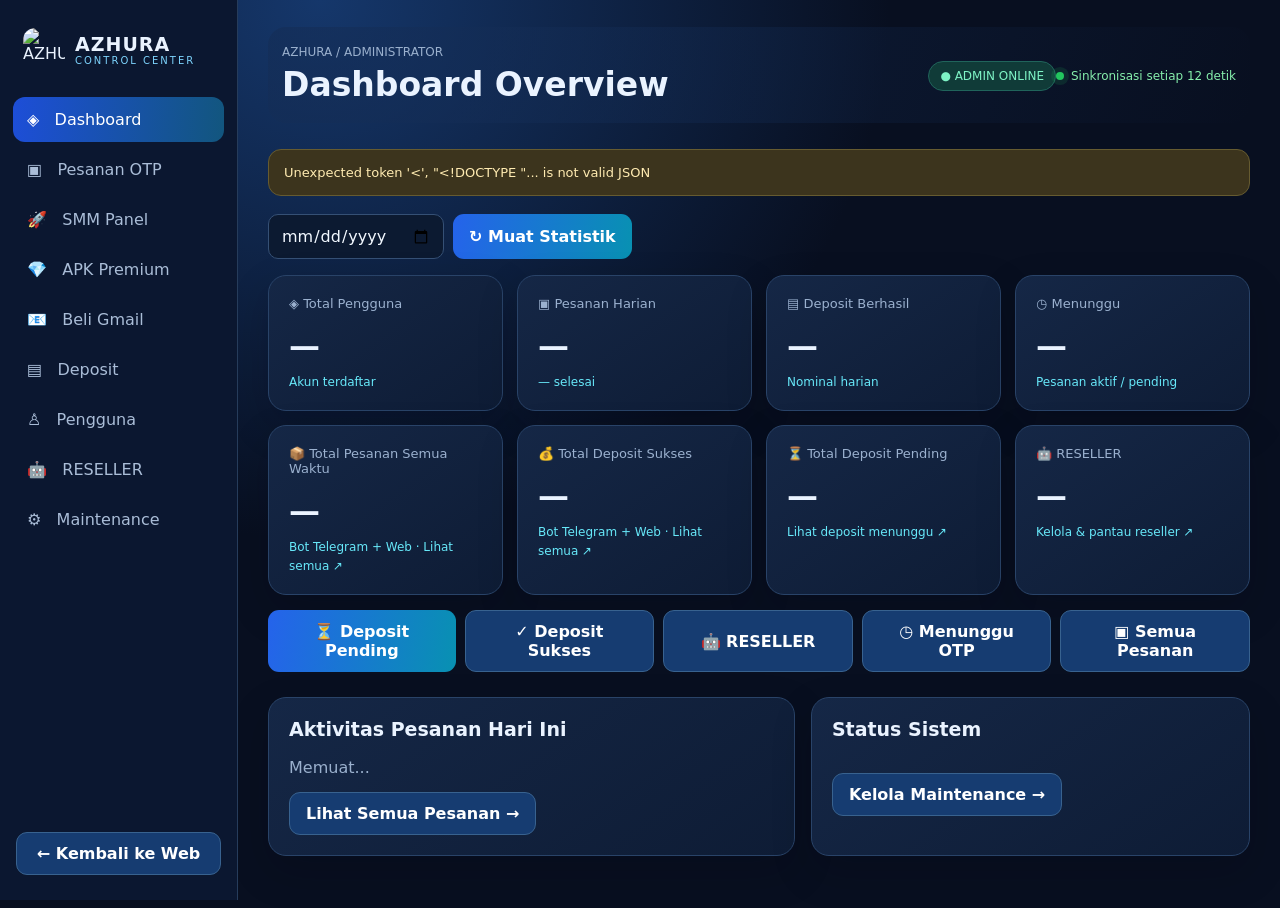
==== commit 788755b8: "Add files via upload" ====
--- a/azhura_web/static/admin.html
+++ b/azhura_web/static/admin.html
@@ -1,16 +1,17 @@
 <!doctype html><html lang="id"><head><meta charset="utf-8"><meta name="viewport" content="width=device-width,initial-scale=1"><meta name="theme-color" content="#081329"><title>AZHURA · Admin Control Center</title><style>
 :root{font-family:Inter,ui-sans-serif,system-ui,-apple-system,Segoe UI,sans-serif;color:#eaf3ff;background:#080f20}*{box-sizing:border-box}body{margin:0;background:radial-gradient(ellipse at 25% 0,#15376b 0,transparent 42%),#080f20;min-height:100vh}button,input,select{font:inherit}button{cursor:pointer}button:disabled{opacity:.5;cursor:wait}.layout{display:flex;min-height:100vh}.side{width:238px;flex-shrink:0;background:#0b1730;border-right:1px solid #263c5b;padding:24px 13px;position:sticky;top:0;height:100vh}.brand{display:flex;align-items:center;gap:10px;padding:4px 10px 27px}.brand img{width:42px;height:42px;border-radius:12px;object-fit:cover}.brand b{font-size:19px;letter-spacing:1px}.brand small{display:block;color:#7dd3fc;font-size:10px;letter-spacing:2px}.nav{width:100%;border:0;background:transparent;color:#aabdd7;text-align:left;padding:13px 14px;border-radius:12px;margin-bottom:5px}.nav.active,.nav:hover{color:#fff;background:linear-gradient(95deg,#1d4ed8,#12567e)}.side .bottom{position:absolute;bottom:25px;left:16px;right:16px}.main{width:100%;min-width:0;padding:27px 30px;max-width:1700px;margin:0 auto}.top{display:flex;justify-content:space-between;align-items:center;gap:14px;flex-wrap:wrap;margin-bottom:26px}h1{font-size:clamp(23px,3vw,33px);margin:5px 0}h2{font-size:19px;margin:0 0 18px}.muted{color:#9ab0cd}.small{font-size:12px}.tag{display:inline-flex;align-items:center;gap:6px;background:#103b38;color:#7ef3c5;border:1px solid #20645b;padding:7px 11px;border-radius:99px;font-size:12px}.grid{display:grid;grid-template-columns:repeat(4,minmax(0,1fr));gap:14px}.card{background:linear-gradient(145deg,#152746,#0e1c35);border:1px solid #294368;border-radius:18px;padding:20px;box-shadow:0 16px 40px #02071230}.stat .label{color:#9bb1cf;font-size:13px}.stat strong{display:block;font-size:clamp(22px,3vw,31px);margin:16px 0 8px;overflow-wrap:anywhere}.stat .sub{color:#67e8f9;font-size:12px}.section{margin:25px 0}.two{display:grid;grid-template-columns:1.2fr 1fr;gap:16px}.controls{display:flex;gap:9px;flex-wrap:wrap;margin-bottom:16px}.field{background:#0c1a31;border:1px solid #355075;color:#f2f8ff;border-radius:10px;padding:11px 12px;min-width:0}.btn{border:1px solid #38628f;background:#163c71;color:white;padding:11px 16px;border-radius:11px;font-weight:650}.btn.primary{background:linear-gradient(100deg,#2563eb,#0891b2);border:0}.btn.danger{background:#792b38;border-color:#ad3f50}.btn.good{background:#145c4c;border-color:#2c9c81}.table-wrap{overflow:auto;border:1px solid #2b4468;border-radius:14px}table{width:100%;border-collapse:collapse;text-align:left;min-width:760px}th,td{padding:13px 14px;border-bottom:1px solid #243856;font-size:13px;white-space:nowrap}th{background:#132644;color:#b6cbea;font-weight:600}tr:hover td{background:#122541}.status{border-radius:99px;padding:5px 9px;font-size:11px;background:#263b5a;color:#d6e6ff}.status.SUCCESS,.status.COMPLETED,.status.PAID,.status.FINISHED{background:#0d503e;color:#a1f3d1}.status.PENDING,.status.WAITING,.status.WAITING_OTP{background:#58421b;color:#ffe49d}.status.FAILED,.status.CANCELLED,.status.CANCELED,.status.REFUNDED{background:#592e39;color:#ffb7c3}.switch-row{display:flex;align-items:center;justify-content:space-between;gap:15px;padding:17px;border:1px solid #304b6e;background:#0c1b34;border-radius:13px;margin:10px 0}.switch-row b{display:block}.switch-row p{margin:5px 0 0;font-size:12px;color:#9db4d3}.notice{padding:15px;border:1px solid #665b30;background:#3c341d;color:#ffebb1;border-radius:13px;font-size:13px;margin-bottom:18px}.hidden{display:none!important}.err{color:#ffb4bf}.bar{height:9px;background:#1b3555;border-radius:20px;overflow:hidden}.bar>div{height:100%;background:linear-gradient(90deg,#2563eb,#22d3ee);border-radius:20px}.toast{position:fixed;right:20px;bottom:20px;padding:15px 19px;border-radius:12px;background:#175c70;color:white;box-shadow:0 15px 40px #0008;display:none;z-index:20}@media(max-width:1050px){.grid{grid-template-columns:repeat(2,1fr)}.two{grid-template-columns:1fr}}@media(max-width:700px){.layout{display:block}.side{position:relative;width:100%;height:auto;padding:12px}.brand{padding:3px 7px 12px}.side nav{display:flex;overflow:auto;gap:4px}.nav{white-space:nowrap;width:auto;padding:10px}.side .bottom{position:static}.main{padding:19px 12px}.grid{gap:9px}.card{padding:15px}.top{margin-bottom:15px}}
 .stat.clickable{cursor:pointer;transition:transform .2s,border-color .2s,box-shadow .2s}.stat.clickable:hover{transform:translateY(-4px);border-color:#38bdf8;box-shadow:0 18px 48px #0ea5e933}.live{display:inline-flex;align-items:center;gap:7px;color:#86efac;font-size:12px}.live:before{content:'';width:8px;height:8px;border-radius:50%;background:#22c55e;box-shadow:0 0 0 5px #22c55e20}.quick{display:flex;gap:9px;flex-wrap:wrap;margin:15px 0}.quick .btn{flex:1;min-width:145px}.stat:focus-visible{outline:3px solid #7dd3fc} .top{background:linear-gradient(110deg,#142d56a0,#0b153000);border-radius:18px;padding:14px} @media(max-width:700px){.quick .btn{min-width:calc(50% - 9px)}}
-#az-live-traffic{position:fixed;left:12px;bottom:18px;z-index:9999;max-width:min(330px,calc(100vw - 24px));background:#123764;color:white;border:1px solid #3b82f6;border-radius:15px;padding:14px 32px 14px 14px;box-shadow:0 14px 42px #0008;display:none}#az-live-traffic small{display:block;margin-top:5px;color:#c5d9f6}#az-live-traffic button{position:absolute;right:7px;top:5px;background:transparent;color:white;border:0;font-size:19px}.status-dot{display:inline-block;width:9px;height:9px;border-radius:50%;margin-right:6px;vertical-align:middle;box-shadow:0 0 8px currentColor}.status-dot.on{background:#22c55e}.status-dot.off{background:#ef4444}.status.PROCESSING{background:#1b3f6b;color:#a9d4ff}.status.PARTIAL{background:#58421b;color:#ffe49d}.status.REVIEW{background:#5a3a1b;color:#ffd0a1}</style></head><body><div id="az-live-traffic" role="status" aria-live="polite"><button onclick="this.parentNode.style.display='none'" aria-label="Tutup">×</button><b id="az-live-title"></b><small id="az-live-details"></small></div><div class="layout"><aside class="side"><div class="brand"><img src="/static/logo.jpg" alt="AZHURA"><div><b>AZHURA</b><small>CONTROL CENTER</small></div></div><nav id="nav"><button class="nav active" data-page="dashboard">◈ &nbsp; Dashboard</button><button class="nav" data-page="orders">▣ &nbsp; Pesanan OTP</button><button class="nav" data-page="smm">🚀 &nbsp; SMM Panel</button><button class="nav" data-page="apk">💎 &nbsp; APK Premium</button><button class="nav" data-page="deposits">▤ &nbsp; Deposit</button><button class="nav" data-page="users">♙ &nbsp; Pengguna</button><button class="nav" data-page="resellers">🤖 &nbsp; RESELLER</button><button class="nav" data-page="maintenance">⚙ &nbsp; Maintenance</button></nav><div class="bottom"><a class="btn" style="display:block;text-align:center;text-decoration:none" href="/">← Kembali ke Web</a></div></aside><main class="main"><div class="top"><div><span class="muted small">AZHURA / ADMINISTRATOR</span><h1 id="heading">Dashboard Overview</h1><span class="muted small" id="now"></span></div><div><span class="tag">● ADMIN ONLINE</span><div class="live" style="margin-top:9px" id="live-indicator">Sinkronisasi setiap 12 detik</div></div></div><div id="error" class="notice hidden"></div>
+#az-live-traffic{position:fixed;left:12px;bottom:18px;z-index:9999;max-width:min(330px,calc(100vw - 24px));background:#123764;color:white;border:1px solid #3b82f6;border-radius:15px;padding:14px 32px 14px 14px;box-shadow:0 14px 42px #0008;display:none}#az-live-traffic small{display:block;margin-top:5px;color:#c5d9f6}#az-live-traffic button{position:absolute;right:7px;top:5px;background:transparent;color:white;border:0;font-size:19px}.status-dot{display:inline-block;width:9px;height:9px;border-radius:50%;margin-right:6px;vertical-align:middle;box-shadow:0 0 8px currentColor}.status-dot.on{background:#22c55e}.status-dot.off{background:#ef4444}.status.PROCESSING{background:#1b3f6b;color:#a9d4ff}.status.PARTIAL{background:#58421b;color:#ffe49d}.status.REVIEW{background:#5a3a1b;color:#ffd0a1}</style></head><body><div id="az-live-traffic" role="status" aria-live="polite"><button onclick="this.parentNode.style.display='none'" aria-label="Tutup">×</button><b id="az-live-title"></b><small id="az-live-details"></small></div><div class="layout"><aside class="side"><div class="brand"><img src="/static/logo.jpg" alt="AZHURA"><div><b>AZHURA</b><small>CONTROL CENTER</small></div></div><nav id="nav"><button class="nav active" data-page="dashboard">◈ &nbsp; Dashboard</button><button class="nav" data-page="orders">▣ &nbsp; Pesanan OTP</button><button class="nav" data-page="smm">🚀 &nbsp; SMM Panel</button><button class="nav" data-page="apk">💎 &nbsp; APK Premium</button><button class="nav" data-page="gmail">📧 &nbsp; Beli Gmail</button><button class="nav" data-page="deposits">▤ &nbsp; Deposit</button><button class="nav" data-page="users">♙ &nbsp; Pengguna</button><button class="nav" data-page="resellers">🤖 &nbsp; RESELLER</button><button class="nav" data-page="maintenance">⚙ &nbsp; Maintenance</button></nav><div class="bottom"><a class="btn" style="display:block;text-align:center;text-decoration:none" href="/">← Kembali ke Web</a></div></aside><main class="main"><div class="top"><div><span class="muted small">AZHURA / ADMINISTRATOR</span><h1 id="heading">Dashboard Overview</h1><span class="muted small" id="now"></span></div><div><span class="tag">● ADMIN ONLINE</span><div class="live" style="margin-top:9px" id="live-indicator">Sinkronisasi setiap 12 detik</div></div></div><div id="error" class="notice hidden"></div>
 <section id="dashboard"><div class="controls"><input class="field" type="date" id="dashboard-date"><button class="btn primary" onclick="loadDashboard()">↻ Muat Statistik</button></div><div class="grid"><div class="card stat"><div class="label">◈ Total Pengguna</div><strong id="stat-users">—</strong><span class="sub">Akun terdaftar</span></div><div class="card stat clickable" role="button" tabindex="0" onclick="openFiltered('orders','ALL')" onkeydown="if(event.key==='Enter')this.click()"><div class="label">▣ Pesanan Harian</div><strong id="stat-orders">—</strong><span class="sub" id="stat-success">— selesai</span></div><div class="card stat clickable" role="button" tabindex="0" onclick="openFiltered('deposits','PAID_GROUP')" onkeydown="if(event.key==='Enter')this.click()"><div class="label">▤ Deposit Berhasil</div><strong id="stat-deposit">—</strong><span class="sub">Nominal harian</span></div><div class="card stat clickable" role="button" tabindex="0" onclick="openFiltered('orders','ACTIVE')" onkeydown="if(event.key==='Enter')this.click()"><div class="label">◷ Menunggu</div><strong id="stat-pending">—</strong><span class="sub">Pesanan aktif / pending</span></div></div><div class="grid" style="margin-top:14px"><div class="card stat clickable" onclick="openAll('orders','ALL')" role="button" tabindex="0"><div class="label">📦 Total Pesanan Semua Waktu</div><strong id="all-orders">—</strong><span class="sub">Bot Telegram + Web · Lihat semua ↗</span></div><div class="card stat clickable" onclick="openAll('deposits','PAID_GROUP')" role="button" tabindex="0"><div class="label">💰 Total Deposit Sukses</div><strong id="all-deposits">—</strong><span class="sub" id="all-deposits-count">Bot Telegram + Web · Lihat semua ↗</span></div><div class="card stat clickable" onclick="openAll('deposits','PENDING_GROUP')" role="button" tabindex="0"><div class="label">⏳ Total Deposit Pending</div><strong id="all-pending">—</strong><span class="sub">Lihat deposit menunggu ↗</span></div><div class="card stat clickable" onclick="page('resellers')" role="button" tabindex="0"><div class="label">🤖 RESELLER</div><strong id="dashboard-reseller-total">—</strong><span class="sub">Kelola & pantau reseller ↗</span></div></div><div class="quick"><button class="btn primary" onclick="openFiltered('deposits','PENDING_GROUP')">⏳ Deposit Pending</button><button class="btn" onclick="openFiltered('deposits','PAID_GROUP')">✓ Deposit Sukses</button><button class="btn" onclick="page('resellers')">🤖 RESELLER</button><button class="btn" onclick="openFiltered('orders','ACTIVE')">◷ Menunggu OTP</button><button class="btn" onclick="openFiltered('orders','ALL')">▣ Semua Pesanan</button></div><div class="two section"><div class="card"><h2>Aktivitas Pesanan Hari Ini</h2><div id="mini-orders" class="muted">Memuat...</div><button class="btn" style="margin-top:15px" onclick="page('orders')">Lihat Semua Pesanan →</button></div><div class="card"><h2>Status Sistem</h2><div id="mini-status"></div><button class="btn" style="margin-top:15px" onclick="page('maintenance')">Kelola Maintenance →</button></div></div></section>
 <section id="orders" class="hidden"><div class="notice">Riwayat pesanan berdasarkan data bot dan web yang tersimpan di database bersama. Waktu ditampilkan WIB.</div><div class="controls"><input class="field" id="order-date" type="date"><select class="field" id="order-status"><option value="ALL">Semua status</option><option value="ACTIVE">Semua pesanan aktif</option><option value="DONE">Semua selesai</option><option>PENDING</option><option>WAITING</option><option>WAITING_OTP</option><option>SUCCESS</option><option>COMPLETED</option><option>FINISHED</option><option>CANCELLED</option><option>REFUNDED</option><option>FAILED</option></select><input class="field" id="order-search" placeholder="ID pesanan / Telegram ID / layanan"><button class="btn primary" onclick="loadOrders()">Cari</button><button class="btn" onclick="exportTable('order-table','pesanan-azhura.csv')">↓ CSV</button></div><div class="card"><h2>Riwayat Pesanan <span class="muted small" id="order-count"></span></h2><div class="table-wrap"><table id="order-table"><thead><tr><th>Tanggal & Jam (WIB)</th><th>ID Pesanan</th><th>Pengguna</th><th>Layanan</th><th>Server</th><th>Nomor</th><th>Harga</th><th>Status</th><th>Refund</th></tr></thead><tbody id="order-body"></tbody></table></div></div></section>
 <section id="smm" class="hidden"><div class="notice">Seluruh pesanan SMM PANEL (SIMURU) dari bot Telegram dan web. Waktu ditampilkan WIB. Status disinkronkan otomatis oleh bot setiap ±2 menit.</div><div class="grid" id="smm-stats" style="margin-bottom:14px"></div><div class="controls"><input class="field" id="smm-date" type="date"><select class="field" id="smm-status"><option value="ALL">Semua status</option><option value="ACTIVE">Aktif / diproses</option><option>COMPLETED</option><option>PARTIAL</option><option>CANCELED</option><option>REFUNDED</option><option>FAILED</option><option>REVIEW</option></select><input class="field" id="smm-search" placeholder="ID / Telegram ID / layanan / target"><button class="btn primary" onclick="loadSmm()">Cari</button><button class="btn" onclick="syncSmm()">↻ Sinkron Status</button><button class="btn" onclick="exportTable('smm-table','smm-orders-azhura.csv')">↓ CSV</button></div><div class="card"><h2>Riwayat SMM <span class="muted small" id="smm-count"></span></h2><div class="table-wrap"><table id="smm-table"><thead><tr><th>Tanggal & Jam (WIB)</th><th>ID Pesanan</th><th>ID Provider</th><th>Pengguna</th><th>Via</th><th>Layanan</th><th>Target</th><th>Jumlah</th><th>Harga</th><th>Modal</th><th>Status</th><th>Notif Dibuat</th><th>Notif Completed</th></tr></thead><tbody id="smm-body"></tbody></table></div></div></section>
-<section id="apk" class="hidden"><div class="notice">Seluruh pesanan APK PREMIUM AZHURA dari bot Telegram dan web. Waktu ditampilkan WIB. Status disinkronkan otomatis oleh bot setiap ±90 detik. Nama provider tidak ditampilkan ke user.</div><div class="grid" id="apk-stats" style="margin-bottom:14px"></div><div class="controls"><input class="field" id="apk-search" placeholder="ID / Telegram ID / aplikasi / paket"><button class="btn primary" onclick="loadApk()">Cari</button><button class="btn" onclick="syncApk()">↻ Sinkron Status</button><button class="btn" onclick="exportTable('apk-table','apk-premium-azhura.csv')">↓ CSV</button></div><div class="card"><h2>Riwayat APK PREMIUM <span class="muted small" id="apk-count"></span></h2><div class="table-wrap"><table id="apk-table"><thead><tr><th>Tanggal & Jam (WIB)</th><th>ID Pesanan</th><th>ID Provider</th><th>Pengguna</th><th>Via</th><th>Aplikasi</th><th>Paket</th><th>Email</th><th>Harga</th><th>Modal</th><th>Status</th><th>Akun</th></tr></thead><tbody id="apk-body"></tbody></table></div></div></section>
+<section id="apk" class="hidden"><div class="notice">Seluruh pesanan APK PREMIUM AZHURA dari bot Telegram dan web. Waktu ditampilkan WIB. Status disinkronkan otomatis oleh bot setiap ±90 detik. Nama provider tidak ditampilkan ke user.</div><div class="grid" id="apk-stats" style="margin-bottom:14px"></div><div class="controls"><input class="field" id="apk-search" placeholder="ID / Telegram ID / aplikasi / paket"><button class="btn primary" onclick="loadApk()">Cari</button><button class="btn" onclick="syncApk()">↻ Sinkron Status</button><button class="btn" id="apk-maint-btn" onclick="toggleApkMaint()">🛠 Maintenance APK</button><button class="btn" onclick="exportTable('apk-table','apk-premium-azhura.csv')">↓ CSV</button></div><div class="card"><h2>Riwayat APK PREMIUM <span class="muted small" id="apk-count"></span></h2><div class="table-wrap"><table id="apk-table"><thead><tr><th>Tanggal & Jam (WIB)</th><th>ID Pesanan</th><th>ID Provider</th><th>Pengguna</th><th>Via</th><th>Aplikasi</th><th>Paket</th><th>Email</th><th>Harga</th><th>Modal</th><th>Status</th><th>Akun</th></tr></thead><tbody id="apk-body"></tbody></table></div></div></section>
+<section id="gmail" class="hidden"><div class="notice">Seluruh pesanan BELI GMAIL dari bot Telegram dan web. Waktu ditampilkan WIB.</div><div class="grid" id="gmail-stats" style="margin-bottom:14px"></div><div class="controls"><input class="field" id="gmail-search" placeholder="ID / Telegram ID / email"><button class="btn primary" onclick="loadGmailAdmin()">Cari</button><button class="btn" onclick="syncGmail()">↻ Sinkron Status</button><button class="btn" id="gmail-maint-btn" onclick="toggleGmailMaint()">🛠 Maintenance Gmail</button><button class="btn" onclick="exportTable('gmail-table','gmail-azhura.csv')">↓ CSV</button></div><div class="card"><h2>Riwayat BELI GMAIL <span class="muted small" id="gmail-count"></span></h2><div class="table-wrap"><table id="gmail-table"><thead><tr><th>Tanggal & Jam (WIB)</th><th>ID Pesanan</th><th>ID Provider</th><th>Pengguna</th><th>Via</th><th>Email</th><th>Harga Jual</th><th>Modal</th><th>Profit</th><th>Status</th><th>Password</th></tr></thead><tbody id="gmail-body"></tbody></table></div></div></section>
 <section id="deposits" class="hidden"><div class="controls"><input class="field" id="deposit-date" type="date"><select class="field" id="deposit-status"><option value="ALL">Semua status</option><option value="PENDING_GROUP">Semua pending</option><option value="PAID_GROUP">Semua sukses</option><option value="FAILED_GROUP">Gagal / dibatalkan</option><option>PENDING</option><option>SUCCESS</option><option>COMPLETED</option><option>PAID</option><option>FAILED</option><option>CANCELLED</option><option>CANCELED</option></select><input class="field" id="deposit-search" placeholder="ID deposit / Telegram ID / username"><button class="btn primary" onclick="loadDeposits()">Cari</button><button class="btn" onclick="exportTable('deposit-table','deposit-azhura.csv')">↓ CSV</button></div><div class="card"><h2>Riwayat Deposit <span class="muted small" id="deposit-count"></span></h2><div class="table-wrap"><table id="deposit-table"><thead><tr><th>Tanggal & Jam (WIB)</th><th>ID Deposit</th><th>Pengguna</th><th>Metode</th><th>Nominal</th><th>Total Bayar</th><th>Status</th><th>Selesai Pada</th></tr></thead><tbody id="deposit-body"></tbody></table></div></div><p class="muted small">Verifikasi QRIS manual tetap melalui alur bot Telegram yang sudah berjalan agar tidak ada proses kredit saldo ganda.</p></section>
 <section id="users" class="hidden"><div class="controls"><input class="field" id="user-search" placeholder="Cari Telegram ID / username / nama"><button class="btn primary" onclick="loadUsers()">Cari Pengguna</button><button class="btn" onclick="exportTable('user-table','pengguna-azhura.csv')">↓ CSV</button></div><div class="card"><h2>Daftar Pengguna <span class="muted small" id="user-count"></span></h2><div class="table-wrap"><table id="user-table"><thead><tr><th>Telegram ID</th><th>Username</th><th>Nama</th><th>Saldo</th><th>Terdaftar</th></tr></thead><tbody id="user-body"></tbody></table></div></div></section>
 <section id="resellers" class="hidden"><div class="notice">Pantau seluruh reseller, bot reseller, pengguna yang memakai bot tersebut, order, deposit, withdraw, ledger, saldo margin, serta status block. Tombol Hapus Bot mengarsipkan metadata agar histori transaksi tetap dapat dipantau.</div><div class="controls"><input class="field" id="reseller-search" placeholder="Cari owner / username / nama bot"><label class="btn" style="display:flex;align-items:center;gap:7px"><input id="reseller-archived" type="checkbox" style="width:auto"> Tampilkan arsip</label><button class="btn primary" onclick="loadResellers()">🔎 Cari</button><button class="btn" onclick="loadResellers()">↻ Refresh</button></div><div class="grid" style="margin-bottom:18px"><div class="card stat"><div class="label">🤖 Total Reseller</div><strong id="reseller-total">0</strong><span class="sub">Bot aktif/terdaftar</span></div><div class="card stat"><div class="label">👥 Total Pengguna Bot</div><strong id="reseller-buyers-total">0</strong><span class="sub">Terdaftar di bot reseller</span></div><div class="card stat"><div class="label">🛒 Total Order Reseller</div><strong id="reseller-orders-total">0</strong><span class="sub">Semua status</span></div><div class="card stat"><div class="label">💰 Saldo Margin</div><strong id="reseller-balance-total">Rp 0</strong><span class="sub">Saldo margin saat ini</span></div></div><div class="card"><h2>Daftar Reseller <span class="muted small" id="reseller-count"></span></h2><div class="table-wrap"><table id="reseller-table"><thead><tr><th>Owner</th><th>Bot Reseller</th><th>Status</th><th>Pengguna</th><th>Order</th><th>Sukses</th><th>Deposit</th><th>Saldo Margin</th><th>Total Earned</th><th>Aksi</th></tr></thead><tbody id="reseller-body"></tbody></table></div></div><div id="reseller-detail" class="hidden" style="margin-top:18px"></div></section><section id="maintenance" class="hidden"><div class="notice">Maintenance hanya memblokir transaksi BARU melalui web. Pesanan aktif, polling OTP, refund, dan pengecekan pembayaran tetap berjalan. Bot Telegram tidak ikut dinonaktifkan.</div><div class="card"><h2>Kontrol Maintenance Web, Server & Pembayaran</h2><div id="maintenance-rows"></div><button class="btn" onclick="loadMaintenance()">↻ Perbarui Status</button></div></section>
 </main></div><div class="toast" id="toast"></div><script>
-const $=id=>document.getElementById(id),esc=s=>String(s??'—').replace(/[&<>"']/g,c=>({'&':'&amp;','<':'&lt;','>':'&gt;','"':'&quot;',"'":'&#39;'}[c])),rp=n=>'Rp '+Number(n||0).toLocaleString('id-ID'),fmt=d=>{if(!d)return '—';const x=new Date(String(d).replace(' ','T')+(/[zZ]|[+-]\d\d:?\d\d$/.test(String(d))?'':'Z'));return Number.isNaN(x.getTime())?String(d):x.toLocaleString('id-ID',{timeZone:'Asia/Jakarta',dateStyle:'medium',timeStyle:'short'})},pill=s=>'<span class="status '+esc(String(s||'').toUpperCase())+'">'+esc(s)+'</span>';let csrf='';let trafficLast=0,trafficTimer=null;async function pollAdminTraffic(){if(document.visibilityState!=='visible')return;try{const d=await api('/api/live-traffic');const items=d.items||[];if(!items.length)return;const newest=Number(items[0].id);if(!trafficLast){trafficLast=newest;return}const fresh=items.filter(x=>Number(x.id)>trafficLast);trafficLast=Math.max(trafficLast,newest);if(!fresh.length)return;const x=fresh[0];$('az-live-title').textContent='🛒 '+x.user+' membeli '+x.service;$('az-live-details').textContent=x.server+' · '+rp(x.price);$('az-live-traffic').style.display='block';clearTimeout(trafficTimer);trafficTimer=setTimeout(()=>$('az-live-traffic').style.display='none',7000)}catch(e){}}setInterval(pollAdminTraffic,15000);const headings={dashboard:'Dashboard Overview',orders:'Riwayat Pesanan OTP',deposits:'Riwayat Deposit',users:'Manajemen Pengguna',resellers:'RESELLER Control',smm:'SMM Panel Orders',apk:'APK Premium Orders',maintenance:'Maintenance Control'};function toast(s){$('toast').textContent=s;$('toast').style.display='block';setTimeout(()=>$('toast').style.display='none',3600)}function error(s){$('error').textContent=s;$('error').classList.remove('hidden')}async function api(path,opts={}){const r=await fetch(path,{credentials:'same-origin',...opts,headers:{'Content-Type':'application/json','X-CSRF-Token':csrf,...opts.headers}});const d=await r.json();if(!r.ok)throw Error(d.error||'Gagal memuat data');return d}function page(id){$('error').classList.add('hidden');Object.keys(headings).forEach(k=>$(k).classList.toggle('hidden',k!==id));document.querySelectorAll('.nav').forEach(b=>b.classList.toggle('active',b.dataset.page===id));$('heading').textContent=headings[id];({dashboard:loadDashboard,orders:loadOrders,deposits:loadDeposits,users:loadUsers,resellers:loadResellers,smm:loadSmm,apk:loadApkAdmin,maintenance:loadMaintenance})[id]().catch(e=>error(e.message))}document.querySelectorAll('.nav').forEach(b=>b.onclick=()=>page(b.dataset.page));const qs=o=>new URLSearchParams(o).toString();function dateToday(){return new Intl.DateTimeFormat('en-CA',{timeZone:'Asia/Jakarta',year:'numeric',month:'2-digit',day:'2-digit'}).format(new Date())}function bar(label,n,total){return '<div style="margin:15px 0"><div style="display:flex;justify-content:space-between;font-size:13px;margin-bottom:7px"><span>'+esc(label)+'</span><b>'+n+'</b></div><div class="bar"><div style="width:'+Math.min(100,100*n/Math.max(1,total))+'%"></div></div></div>'}async function loadDashboard(){const d=await api('/api/admin/overview?'+qs({date:$('dashboard-date').value}));$('all-orders').textContent=Number(d.totals.orders).toLocaleString('id-ID');$('all-deposits').textContent=rp(d.totals.paid_deposits.amount);$('all-deposits-count').textContent=Number(d.totals.paid_deposits.n)+' transaksi sukses · Lihat semua ↗';$('all-pending').textContent=Number(d.totals.pending_deposits).toLocaleString('id-ID');$('stat-users').textContent=Number(d.users.n).toLocaleString('id-ID');$('stat-orders').textContent=Number(d.orders.n).toLocaleString('id-ID');$('stat-success').textContent=d.orders.success+' selesai';$('stat-deposit').textContent=rp(d.deposits.paid);$('stat-pending').textContent=Number(d.orders.pending)+Number(d.deposits.pending);$('mini-orders').innerHTML=bar('Total pesanan',d.orders.n,d.orders.n)+bar('Selesai',d.orders.success,d.orders.n)+bar('Menunggu OTP / diproses',d.orders.pending,d.orders.n)+bar('Deposit pending',d.deposits.pending,d.deposits.n);renderStatus(d.maintenance,'mini-status',false);api('/api/admin/resellers?archived=0').then(r=>{$('dashboard-reseller-total').textContent=(r.items||[]).length.toLocaleString('id-ID')}).catch(()=>{})}async function loadOrders(){const d=await api('/api/admin/orders?'+qs({date:$('order-date').value,status:$('order-status').value,q:$('order-search').value}));$('order-count').textContent='('+d.items.length+' transaksi, maks. 200)';$('order-body').innerHTML=d.items.map(x=>'<tr><td>'+esc(fmt(x.created_at))+'</td><td>'+esc(x.order_id)+'</td><td>'+esc(x.username||x.telegram_id)+'</td><td>'+esc(x.service)+'<br><span class="muted small">'+esc(x.country)+'</span></td><td>'+esc(x.provider)+'</td><td>'+esc(x.phone)+'</td><td>'+rp(x.sell_price)+'</td><td>'+pill(x.status)+'</td><td>'+pill(x.refund_status)+'</td></tr>').join('')||'<tr><td colspan="9">Belum ada transaksi pada filter ini.</td></tr>'}async function loadDeposits(){const d=await api('/api/admin/deposits?'+qs({date:$('deposit-date').value,status:$('deposit-status').value,q:$('deposit-search').value}));$('deposit-count').textContent='('+d.items.length+' transaksi, maks. 200)';$('deposit-body').innerHTML=d.items.map(x=>'<tr><td>'+esc(fmt(x.created_at))+'</td><td>'+esc(x.deposit_id)+'</td><td>'+esc(x.username||x.telegram_id)+'</td><td>'+esc(x.payment_method)+'</td><td>'+rp(x.amount)+'</td><td>'+rp(x.payment_amount||x.amount)+'</td><td>'+pill(x.status)+'</td><td>'+esc(fmt(x.completed_at||x.confirmed_at))+'</td></tr>').join('')||'<tr><td colspan="8">Belum ada deposit pada filter ini.</td></tr>'}async function loadUsers(){const d=await api('/api/admin/users?'+qs({q:$('user-search').value}));$('user-count').textContent='('+d.items.length+' akun, maks. 100)';$('user-body').innerHTML=d.items.map(x=>'<tr><td>'+esc(x.telegram_id)+'</td><td>'+esc(x.username)+'</td><td>'+esc(x.first_name)+'</td><td>'+rp(x.balance)+'</td><td>'+esc(fmt(x.created_at))+'</td></tr>').join('')||'<tr><td colspan="5">Pengguna tidak ditemukan.</td></tr>'}async function loadResellers(){const d=await api('/api/admin/resellers?'+qs({q:$('reseller-search').value,archived:$('reseller-archived').checked?'1':'0'}));const items=d.items||[];$('reseller-count').textContent='('+items.length+' reseller)';if($('dashboard-reseller-total'))$('dashboard-reseller-total').textContent=items.length.toLocaleString('id-ID');$('reseller-total').textContent=items.length.toLocaleString('id-ID');$('reseller-buyers-total').textContent=items.reduce((a,x)=>a+Number(x.buyers||0),0).toLocaleString('id-ID');$('reseller-orders-total').textContent=items.reduce((a,x)=>a+Number(x.orders||0),0).toLocaleString('id-ID');$('reseller-balance-total').textContent=rp(items.reduce((a,x)=>a+Number(x.margin_balance||0),0));$('reseller-body').innerHTML=items.map(x=>{const status=x.admin_blocked?'BLOCKED':x.enabled?'ONLINE':'STOPPED';const owner=(x.owner_username?'@'+x.owner_username+' ':'')+'('+x.owner_telegram_id+')';const bot=(x.bot_name||'—')+(x.bot_username?' @'+x.bot_username:'');const action=x.admin_blocked?'<button class="btn good" onclick="resellerBlock('+x.id+',false)">Unblock</button>':'<button class="btn danger" onclick="resellerBlock('+x.id+',true)">Block</button>';const del=x.admin_blocked||!x.enabled?'<button class="btn danger" onclick="deleteReseller('+x.id+')">Hapus Bot</button>':'<button class="btn danger" disabled title="Block/stop bot dahulu">Hapus Bot</button>';return '<tr><td>'+esc(owner)+'</td><td><b>'+esc(bot)+'</b><br><span class="muted small">Bot ID '+esc(x.id)+'</span></td><td>'+pill(status)+'</td><td>'+Number(x.buyers||0)+'</td><td>'+Number(x.orders||0)+'</td><td>'+Number(x.success_orders||0)+'</td><td>'+rp(x.deposit_amount||0)+'</td><td>'+rp(x.margin_balance||0)+'</td><td>'+rp(x.total_earned||0)+'</td><td><div style="display:flex;gap:6px;flex-wrap:wrap"><button class="btn primary" onclick="showResellerDetail('+x.id+','+(d.archived?'true':'false')+').catch(e=>error(e.message))">Detail</button>'+(!d.archived?action+del:'')+'</div></td></tr>'}).join('')||'<tr><td colspan="10">Belum ada reseller.</td></tr>'}
+const $=id=>document.getElementById(id),esc=s=>String(s??'—').replace(/[&<>"']/g,c=>({'&':'&amp;','<':'&lt;','>':'&gt;','"':'&quot;',"'":'&#39;'}[c])),rp=n=>'Rp '+Number(n||0).toLocaleString('id-ID'),fmt=d=>{if(!d)return '—';const x=new Date(String(d).replace(' ','T')+(/[zZ]|[+-]\d\d:?\d\d$/.test(String(d))?'':'Z'));return Number.isNaN(x.getTime())?String(d):x.toLocaleString('id-ID',{timeZone:'Asia/Jakarta',dateStyle:'medium',timeStyle:'short'})},pill=s=>'<span class="status '+esc(String(s||'').toUpperCase())+'">'+esc(s)+'</span>';let csrf='';let trafficLast=0,trafficTimer=null;async function pollAdminTraffic(){if(document.visibilityState!=='visible')return;try{const d=await api('/api/live-traffic');const items=d.items||[];if(!items.length)return;const newest=Number(items[0].id);if(!trafficLast){trafficLast=newest;return}const fresh=items.filter(x=>Number(x.id)>trafficLast);trafficLast=Math.max(trafficLast,newest);if(!fresh.length)return;const x=fresh[0];$('az-live-title').textContent='🛒 '+x.user+' membeli '+x.service;$('az-live-details').textContent=x.server+' · '+rp(x.price);$('az-live-traffic').style.display='block';clearTimeout(trafficTimer);trafficTimer=setTimeout(()=>$('az-live-traffic').style.display='none',7000)}catch(e){}}setInterval(pollAdminTraffic,15000);const headings={dashboard:'Dashboard Overview',orders:'Riwayat Pesanan OTP',deposits:'Riwayat Deposit',users:'Manajemen Pengguna',resellers:'RESELLER Control',smm:'SMM Panel Orders',apk:'APK Premium Orders',gmail:'Beli Gmail Orders',maintenance:'Maintenance Control'};function toast(s){$('toast').textContent=s;$('toast').style.display='block';setTimeout(()=>$('toast').style.display='none',3600)}function error(s){$('error').textContent=s;$('error').classList.remove('hidden')}async function api(path,opts={}){const r=await fetch(path,{credentials:'same-origin',...opts,headers:{'Content-Type':'application/json','X-CSRF-Token':csrf,...opts.headers}});const d=await r.json();if(!r.ok)throw Error(d.error||'Gagal memuat data');return d}function page(id){$('error').classList.add('hidden');Object.keys(headings).forEach(k=>$(k).classList.toggle('hidden',k!==id));document.querySelectorAll('.nav').forEach(b=>b.classList.toggle('active',b.dataset.page===id));$('heading').textContent=headings[id];({dashboard:loadDashboard,orders:loadOrders,deposits:loadDeposits,users:loadUsers,resellers:loadResellers,smm:loadSmm,apk:loadApkAdmin,gmail:loadGmailAdmin,maintenance:loadMaintenance})[id]().catch(e=>error(e.message))}document.querySelectorAll('.nav').forEach(b=>b.onclick=()=>page(b.dataset.page));const qs=o=>new URLSearchParams(o).toString();function dateToday(){return new Intl.DateTimeFormat('en-CA',{timeZone:'Asia/Jakarta',year:'numeric',month:'2-digit',day:'2-digit'}).format(new Date())}function bar(label,n,total){return '<div style="margin:15px 0"><div style="display:flex;justify-content:space-between;font-size:13px;margin-bottom:7px"><span>'+esc(label)+'</span><b>'+n+'</b></div><div class="bar"><div style="width:'+Math.min(100,100*n/Math.max(1,total))+'%"></div></div></div>'}async function loadDashboard(){const d=await api('/api/admin/overview?'+qs({date:$('dashboard-date').value}));$('all-orders').textContent=Number(d.totals.orders).toLocaleString('id-ID');$('all-deposits').textContent=rp(d.totals.paid_deposits.amount);$('all-deposits-count').textContent=Number(d.totals.paid_deposits.n)+' transaksi sukses · Lihat semua ↗';$('all-pending').textContent=Number(d.totals.pending_deposits).toLocaleString('id-ID');$('stat-users').textContent=Number(d.users.n).toLocaleString('id-ID');$('stat-orders').textContent=Number(d.orders.n).toLocaleString('id-ID');$('stat-success').textContent=d.orders.success+' selesai';$('stat-deposit').textContent=rp(d.deposits.paid);$('stat-pending').textContent=Number(d.orders.pending)+Number(d.deposits.pending);$('mini-orders').innerHTML=bar('Total pesanan',d.orders.n,d.orders.n)+bar('Selesai',d.orders.success,d.orders.n)+bar('Menunggu OTP / diproses',d.orders.pending,d.orders.n)+bar('Deposit pending',d.deposits.pending,d.deposits.n);renderStatus(d.maintenance,'mini-status',false);api('/api/admin/resellers?archived=0').then(r=>{$('dashboard-reseller-total').textContent=(r.items||[]).length.toLocaleString('id-ID')}).catch(()=>{})}async function loadOrders(){const d=await api('/api/admin/orders?'+qs({date:$('order-date').value,status:$('order-status').value,q:$('order-search').value}));$('order-count').textContent='('+d.items.length+' transaksi, maks. 200)';$('order-body').innerHTML=d.items.map(x=>'<tr><td>'+esc(fmt(x.created_at))+'</td><td>'+esc(x.order_id)+'</td><td>'+esc(x.username||x.telegram_id)+'</td><td>'+esc(x.service)+'<br><span class="muted small">'+esc(x.country)+'</span></td><td>'+esc(x.provider)+'</td><td>'+esc(x.phone)+'</td><td>'+rp(x.sell_price)+'</td><td>'+pill(x.status)+'</td><td>'+pill(x.refund_status)+'</td></tr>').join('')||'<tr><td colspan="9">Belum ada transaksi pada filter ini.</td></tr>'}async function loadDeposits(){const d=await api('/api/admin/deposits?'+qs({date:$('deposit-date').value,status:$('deposit-status').value,q:$('deposit-search').value}));$('deposit-count').textContent='('+d.items.length+' transaksi, maks. 200)';$('deposit-body').innerHTML=d.items.map(x=>'<tr><td>'+esc(fmt(x.created_at))+'</td><td>'+esc(x.deposit_id)+'</td><td>'+esc(x.username||x.telegram_id)+'</td><td>'+esc(x.payment_method)+'</td><td>'+rp(x.amount)+'</td><td>'+rp(x.payment_amount||x.amount)+'</td><td>'+pill(x.status)+'</td><td>'+esc(fmt(x.completed_at||x.confirmed_at))+'</td></tr>').join('')||'<tr><td colspan="8">Belum ada deposit pada filter ini.</td></tr>'}async function loadUsers(){const d=await api('/api/admin/users?'+qs({q:$('user-search').value}));$('user-count').textContent='('+d.items.length+' akun, maks. 100)';$('user-body').innerHTML=d.items.map(x=>'<tr><td>'+esc(x.telegram_id)+'</td><td>'+esc(x.username)+'</td><td>'+esc(x.first_name)+'</td><td>'+rp(x.balance)+'</td><td>'+esc(fmt(x.created_at))+'</td></tr>').join('')||'<tr><td colspan="5">Pengguna tidak ditemukan.</td></tr>'}async function loadResellers(){const d=await api('/api/admin/resellers?'+qs({q:$('reseller-search').value,archived:$('reseller-archived').checked?'1':'0'}));const items=d.items||[];$('reseller-count').textContent='('+items.length+' reseller)';if($('dashboard-reseller-total'))$('dashboard-reseller-total').textContent=items.length.toLocaleString('id-ID');$('reseller-total').textContent=items.length.toLocaleString('id-ID');$('reseller-buyers-total').textContent=items.reduce((a,x)=>a+Number(x.buyers||0),0).toLocaleString('id-ID');$('reseller-orders-total').textContent=items.reduce((a,x)=>a+Number(x.orders||0),0).toLocaleString('id-ID');$('reseller-balance-total').textContent=rp(items.reduce((a,x)=>a+Number(x.margin_balance||0),0));$('reseller-body').innerHTML=items.map(x=>{const status=x.admin_blocked?'BLOCKED':x.enabled?'ONLINE':'STOPPED';const owner=(x.owner_username?'@'+x.owner_username+' ':'')+'('+x.owner_telegram_id+')';const bot=(x.bot_name||'—')+(x.bot_username?' @'+x.bot_username:'');const action=x.admin_blocked?'<button class="btn good" onclick="resellerBlock('+x.id+',false)">Unblock</button>':'<button class="btn danger" onclick="resellerBlock('+x.id+',true)">Block</button>';const del=x.admin_blocked||!x.enabled?'<button class="btn danger" onclick="deleteReseller('+x.id+')">Hapus Bot</button>':'<button class="btn danger" disabled title="Block/stop bot dahulu">Hapus Bot</button>';return '<tr><td>'+esc(owner)+'</td><td><b>'+esc(bot)+'</b><br><span class="muted small">Bot ID '+esc(x.id)+'</span></td><td>'+pill(status)+'</td><td>'+Number(x.buyers||0)+'</td><td>'+Number(x.orders||0)+'</td><td>'+Number(x.success_orders||0)+'</td><td>'+rp(x.deposit_amount||0)+'</td><td>'+rp(x.margin_balance||0)+'</td><td>'+rp(x.total_earned||0)+'</td><td><div style="display:flex;gap:6px;flex-wrap:wrap"><button class="btn primary" onclick="showResellerDetail('+x.id+','+(d.archived?'true':'false')+').catch(e=>error(e.message))">Detail</button>'+(!d.archived?action+del:'')+'</div></td></tr>'}).join('')||'<tr><td colspan="10">Belum ada reseller.</td></tr>'}
 let rdData=null,rdId=null,rdArch=false,rdTab='ringkasan';
 function tab(id){page(id)}
 function rdTable(head,rows,cols){return '<div class="table-wrap"><table><thead><tr>'+head.map(h=>'<th>'+h+'</th>').join('')+'</tr></thead><tbody>'+(rows.join('')||'<tr><td colspan="'+cols+'">Belum ada data.</td></tr>')+'</tbody></table></div>'}
@@ -28,14 +29,18 @@
 async function showResellerDetail(id,archived=false){const d=await api('/api/admin/resellers/'+id+'?archived='+(archived?'1':'0'));rdData=d;rdId=id;rdArch=!!archived;rdTab='ringkasan';renderResellerDetail();window.scrollTo({top:document.getElementById('reseller-detail').offsetTop-20,behavior:'smooth'})}
 async function resellerBlock(id,blocked){if(!confirm((blocked?'Block':'Unblock')+' bot reseller #'+id+'?'))return;try{await api('/api/admin/resellers/'+id+'/block',{method:'POST',body:JSON.stringify({blocked})});toast(blocked?'Bot reseller diblokir.':'Bot reseller di-unblock.');await loadResellers();if(rdId===id&&!rdArch)await showResellerDetail(id,false)}catch(e){error(e.message)}}
 async function deleteReseller(id){if(!confirm('Hapus bot reseller #'+id+'? Metadata akan diarsipkan agar histori order/deposit/ledger tetap dapat dipantau.'))return;try{await api('/api/admin/resellers/'+id+'/delete',{method:'POST',body:JSON.stringify({})});toast('Bot reseller dihapus dan diarsipkan.');$('reseller-detail').classList.add('hidden');await loadResellers()}catch(e){error(e.message)}}
-const maintLabels={web:['Maintenance Website','Pengunjung hanya melihat layar perbaikan. Transaksi aktif dan callback tetap berjalan.'],1:['Server 1','Blokir order baru Server 1 melalui web.'],2:['Server 2','Blokir order baru Server 2 melalui web.'],3:['Server 3','Blokir order baru Server 3 melalui web.'],4:['Server 4 — ALTERNATIF 2','Blokir order baru Server 4 melalui web.'],manual:['QRIS Manual','Nonaktifkan pembuatan invoice QRIS Manual di web.'],auto:['QRIS Otomatis','Nonaktifkan pembuatan invoice QRIS Otomatis di web.'],smm:['🚀 SMM PANEL','Tutup order SMM baru di bot Telegram DAN web sekaligus (satu saklar bersama). Riwayat & cek status pesanan tetap bisa dibuka.']};function renderStatus(flags,id,editable){$(id).innerHTML=Object.entries(maintLabels).map(([k,[name,desc]])=>{const on=!flags[k];const dot='<span class="status-dot '+(on?'on':'off')+'"></span>';return '<div class="switch-row"><div><b>'+dot+name+'</b><p>'+desc+'</p></div><div style="text-align:right">'+pill(flags[k]?'MAINTENANCE':'ONLINE')+(editable?'<br><button class="btn '+(flags[k]?'good':'danger')+'" style="margin-top:9px" data-maint="'+k+'" data-next="'+(!flags[k])+'">'+(flags[k]?'Aktifkan':'Maintenance')+'</button>':'')+'</div></div>'}).join('');if(editable)document.querySelectorAll('[data-maint]').forEach(b=>b.onclick=()=>setMaintenance(b.dataset.maint,b.dataset.next==='true'))}async function loadMaintenance(){const d=await api('/api/web/status');renderStatus(d.maintenance,'maintenance-rows',true)}async function setMaintenance(target,enabled){if(!confirm((enabled?'Aktifkan':'Matikan')+' maintenance '+maintLabels[target][0]+'?'))return;try{const d=await api('/api/admin/maintenance',{method:'POST',body:JSON.stringify({target,enabled})});renderStatus(d.maintenance,'maintenance-rows',true);toast('Status berhasil diperbarui')}catch(e){error(e.message)}}function openAll(type,status){openFiltered(type,status);$(type==='orders'?'order-date':'deposit-date').value='';(type==='orders'?loadOrders:loadDeposits)().catch(e=>error(e.message))}function openFiltered(type,status){if(type==='orders'){$('order-date').value=$('dashboard-date').value;$('order-status').value=status}else{$('deposit-date').value=$('dashboard-date').value;$('deposit-status').value=status}page(type)}function exportTable(id,name){const rows=[...$(id).querySelectorAll('tr')].map(tr=>[...tr.querySelectorAll('th,td')].map(c=>'"'+c.innerText.replaceAll('"','""').replaceAll('\n',' ')+'"').join(','));const a=document.createElement('a');a.href=URL.createObjectURL(new Blob(['\ufeff'+rows.join('\r\n')],{type:'text/csv;charset=utf-8'}));a.download=name;a.click();setTimeout(()=>URL.revokeObjectURL(a.href),3000)}(async()=>{try{const me=await api('/api/me');if(!me.is_admin)throw Error('Akses hanya untuk admin. Login dengan akun Telegram admin.');csrf=me.csrf;pollAdminTraffic();const day=dateToday();['dashboard-date','order-date','deposit-date'].forEach(id=>$(id).value=day);$('now').textContent='Tanggal '+new Date().toLocaleString('id-ID',{timeZone:'Asia/Jakarta',dateStyle:'full',timeStyle:'short'})+' WIB';page('dashboard');setInterval(()=>{if(document.visibilityState!=='visible')return;const active=document.querySelector('.nav.active')?.dataset.page||'dashboard';({dashboard:loadDashboard,orders:loadOrders,deposits:loadDeposits,users:loadUsers,resellers:loadResellers,maintenance:loadMaintenance})[active]().then(()=>{$('live-indicator').textContent='Terakhir diperbarui '+new Date().toLocaleTimeString('id-ID',{timeZone:'Asia/Jakarta'})+' WIB'}).catch(e=>error(e.message))},12000)}catch(e){error(e.message)}})();
+const maintLabels={web:['Maintenance Website','Pengunjung hanya melihat layar perbaikan. Transaksi aktif dan callback tetap berjalan.'],1:['Server 1','Blokir order baru Server 1 melalui web.'],2:['Server 2','Blokir order baru Server 2 melalui web.'],3:['Server 3','Blokir order baru Server 3 melalui web.'],4:['Server 4 — ALTERNATIF 2','Blokir order baru Server 4 melalui web.'],manual:['QRIS Manual','Nonaktifkan pembuatan invoice QRIS Manual di web.'],auto:['QRIS Otomatis','Nonaktifkan pembuatan invoice QRIS Otomatis di web.'],smm:['🚀 SMM PANEL','Tutup order SMM baru di bot Telegram DAN web sekaligus (satu saklar bersama). Riwayat & cek status pesanan tetap bisa dibuka.'],apk:['💎 APK PREMIUM','Tutup order APK PREMIUM baru di bot Telegram DAN web sekaligus (sama seperti SMM).'],gmail:['📧 BELI GMAIL','Tutup order BELI GMAIL baru di bot Telegram DAN web sekaligus.']};function renderStatus(flags,id,editable){$(id).innerHTML=Object.entries(maintLabels).map(([k,[name,desc]])=>{const on=!flags[k];const dot='<span class="status-dot '+(on?'on':'off')+'"></span>';return '<div class="switch-row"><div><b>'+dot+name+'</b><p>'+desc+'</p></div><div style="text-align:right">'+pill(flags[k]?'MAINTENANCE':'ONLINE')+(editable?'<br><button class="btn '+(flags[k]?'good':'danger')+'" style="margin-top:9px" data-maint="'+k+'" data-next="'+(!flags[k])+'">'+(flags[k]?'Aktifkan':'Maintenance')+'</button>':'')+'</div></div>'}).join('');if(editable)document.querySelectorAll('[data-maint]').forEach(b=>b.onclick=()=>setMaintenance(b.dataset.maint,b.dataset.next==='true'))}async function loadMaintenance(){const d=await api('/api/web/status');renderStatus(d.maintenance,'maintenance-rows',true)}async function setMaintenance(target,enabled){if(!confirm((enabled?'Aktifkan':'Matikan')+' maintenance '+maintLabels[target][0]+'?'))return;try{const d=await api('/api/admin/maintenance',{method:'POST',body:JSON.stringify({target,enabled})});renderStatus(d.maintenance,'maintenance-rows',true);toast('Status berhasil diperbarui')}catch(e){error(e.message)}}function openAll(type,status){openFiltered(type,status);$(type==='orders'?'order-date':'deposit-date').value='';(type==='orders'?loadOrders:loadDeposits)().catch(e=>error(e.message))}function openFiltered(type,status){if(type==='orders'){$('order-date').value=$('dashboard-date').value;$('order-status').value=status}else{$('deposit-date').value=$('dashboard-date').value;$('deposit-status').value=status}page(type)}function exportTable(id,name){const rows=[...$(id).querySelectorAll('tr')].map(tr=>[...tr.querySelectorAll('th,td')].map(c=>'"'+c.innerText.replaceAll('"','""').replaceAll('\n',' ')+'"').join(','));const a=document.createElement('a');a.href=URL.createObjectURL(new Blob(['\ufeff'+rows.join('\r\n')],{type:'text/csv;charset=utf-8'}));a.download=name;a.click();setTimeout(()=>URL.revokeObjectURL(a.href),3000)}(async()=>{try{const me=await api('/api/me');if(!me.is_admin)throw Error('Akses hanya untuk admin. Login dengan akun Telegram admin.');csrf=me.csrf;pollAdminTraffic();const day=dateToday();['dashboard-date','order-date','deposit-date'].forEach(id=>$(id).value=day);$('now').textContent='Tanggal '+new Date().toLocaleString('id-ID',{timeZone:'Asia/Jakarta',dateStyle:'full',timeStyle:'short'})+' WIB';page('dashboard');setInterval(()=>{if(document.visibilityState!=='visible')return;const active=document.querySelector('.nav.active')?.dataset.page||'dashboard';({dashboard:loadDashboard,orders:loadOrders,deposits:loadDeposits,users:loadUsers,resellers:loadResellers,maintenance:loadMaintenance})[active]().then(()=>{$('live-indicator').textContent='Terakhir diperbarui '+new Date().toLocaleTimeString('id-ID',{timeZone:'Asia/Jakarta'})+' WIB'}).catch(e=>error(e.message))},12000)}catch(e){error(e.message)}})();
 </script>
 <script>
 async function loadSmm(){const d=await api('/api/admin/smm/orders?'+qs({date:$('smm-date').value,status:$('smm-status').value,q:$('smm-search').value}));const s=d.summary||{};$('smm-stats').innerHTML=[['🚀 Total Pesanan SMM',Number(s.total||0).toLocaleString('id-ID'),(d.configured?'API SIMURU aktif':'SIMURU_API_KEY belum diatur')],['◷ Aktif',s.active||0,'Diproses provider'],['✅ Selesai',s.completed||0,(s.failed||0)+' gagal/batal · '+(s.review||0)+' review'],['💰 Omzet',rp(s.gross),'Profit ± '+rp(s.profit)]].map(x=>'<div class="card stat"><div class="label">'+x[0]+'</div><strong>'+x[1]+'</strong><span class="sub">'+esc(x[2])+'</span></div>').join('');$('smm-count').textContent='('+d.items.length+' pesanan, maks. 200)';$('smm-body').innerHTML=d.items.map(x=>'<tr><td>'+esc(fmt(x.created_at))+'</td><td>'+esc(x.local_id)+'</td><td>'+esc(x.provider_order_id||'—')+'</td><td>'+esc(x.username||x.telegram_id)+'</td><td>'+esc(x.source)+'</td><td>'+esc(x.service_name)+'<br><span class="muted small">'+esc(x.platform)+' · '+esc(x.kind)+'</span></td><td style="max-width:220px;overflow:hidden;text-overflow:ellipsis">'+esc(x.target)+'</td><td>'+Number(x.quantity).toLocaleString('id-ID')+'</td><td>'+rp(x.sell_price)+'</td><td>'+rp(x.provider_cost)+'</td><td>'+pill(x.status)+'</td><td>'+(x.notified_created?'✓':'—')+'</td><td>'+(x.notified_completed?'✓':'—')+'</td></tr>').join('')||'<tr><td colspan="13">Belum ada pesanan SMM pada filter ini.</td></tr>';smmRenderCards(d.items)}
-async 
 async function loadApkAdmin(){try{const d=await api('/api/admin/apk/orders?'+qs({q:$('apk-search')?$('apk-search').value:''}));const s=d.summary||{};const conf=d.configured?'API aktif':'SIMURU_API_KEY belum diatur';const maint=d.maintenance?' · MAINTENANCE ON':'';$('apk-stats').innerHTML=[['💎 Total Pesanan APK',Number(s.total||0).toLocaleString('id-ID'),conf+maint],['◷ Aktif',s.active||0,'Diproses'],['✅ Selesai',s.completed||0,(s.failed||0)+' gagal/batal'],['💰 Omzet',rp(s.gross),'Profit ± '+rp(s.profit)]].map(x=>'<div class="card stat"><div class="label">'+x[0]+'</div><strong>'+x[1]+'</strong><span class="sub">'+esc(x[2])+'</span></div>').join('');$('apk-count').textContent='('+(d.items||[]).length+' pesanan)';$('apk-body').innerHTML=(d.items||[]).map(x=>'<tr><td>'+esc(fmt(x.created_at))+'</td><td>'+esc(x.local_id)+'</td><td>'+esc(x.provider_order_id||'—')+'</td><td>'+esc(x.username||x.telegram_id)+'</td><td>'+esc(x.source)+'</td><td>'+esc(x.app_name)+'</td><td>'+esc(x.package_name)+'</td><td>'+esc(x.email||'—')+'</td><td>'+rp(x.sell_price)+'</td><td>'+rp(x.provider_cost)+'</td><td>'+pill(x.status)+'</td><td style="max-width:220px;word-break:break-all;font-size:12px">'+(x.status==='COMPLETED'&&x.account?esc(x.account):'—')+'</td></tr>').join('')||'<tr><td colspan="12" class="muted">Belum ada pesanan APK PREMIUM.</td></tr>'}catch(e){error(e.message)}}
 async function syncApk(){try{const d=await api('/api/admin/apk/orders/sync',{method:'POST',body:'{}'});toast('Sinkron APK selesai ('+(d.synced||0)+' pesanan)');await loadApkAdmin()}catch(e){error(e.message)}}
-function syncSmm(){try{const d=await api('/api/admin/smm/orders/sync',{method:'POST',body:'{}'});toast('Sinkron selesai ('+d.synced+' pesanan)');await loadSmm()}catch(e){error(e.message)}}
+
+async function toggleApkMaint(){try{const st=await api('/api/admin/apk/orders');const en=!st.maintenance;if(!confirm((en?'Aktifkan':'Matikan')+' maintenance APK PREMIUM?'))return;await api('/api/admin/apk/maintenance',{method:'POST',body:JSON.stringify({enabled:en})});toast(en?'APK PREMIUM maintenance ON':'APK PREMIUM maintenance OFF');await loadApkAdmin()}catch(e){error(e.message)}}
+async function loadGmailAdmin(){try{const d=await api('/api/admin/gmail/orders?'+qs({q:$('gmail-search')?$('gmail-search').value:''}));const s=d.summary||{};const conf=d.configured?'API aktif':'SIMURU_API_KEY belum diatur';const maint=d.maintenance?' · MAINTENANCE ON':'';$('gmail-stats').innerHTML=[['📧 Total Pesanan Gmail',Number(s.total||0).toLocaleString('id-ID'),conf+maint],['◷ Aktif',s.active||0,'Diproses'],['✅ Selesai',s.completed||0,(s.failed||0)+' gagal/batal'],['💰 Omzet',rp(s.gross),'Profit ± '+rp(s.profit)]].map(x=>'<div class="card stat"><div class="label">'+x[0]+'</div><strong>'+x[1]+'</strong><span class="sub">'+esc(x[2])+'</span></div>').join('');$('gmail-count').textContent='('+(d.items||[]).length+' pesanan)';$('gmail-body').innerHTML=(d.items||[]).map(x=>{const profit=(Number(x.sell_price||0)-Number(x.provider_cost||0));return '<tr><td>'+esc(fmt(x.created_at))+'</td><td>'+esc(x.local_id)+'</td><td>'+esc(x.provider_order_id||'—')+'</td><td>'+esc(x.telegram_id)+'</td><td>'+esc(x.source)+'</td><td style="max-width:180px;word-break:break-all;font-size:12px">'+esc(x.email_address||'—')+'</td><td>'+rp(x.sell_price)+'</td><td>'+rp(x.provider_cost)+'</td><td>'+rp(profit)+'</td><td>'+pill(x.status)+'</td><td style="max-width:160px;word-break:break-all;font-size:12px">'+(x.status==='COMPLETED'&&x.password?esc(x.password):'—')+'</td></tr>'}).join('')||'<tr><td colspan="11" class="muted">Belum ada pesanan BELI GMAIL.</td></tr>'}catch(e){error(e.message)}}
+async function syncGmail(){try{const d=await api('/api/admin/gmail/orders/sync',{method:'POST',body:'{}'});toast('Sinkron Gmail selesai ('+(d.synced||0)+' pesanan)');await loadGmailAdmin()}catch(e){error(e.message)}}
+async function toggleGmailMaint(){try{const st=await api('/api/admin/gmail/orders');const en=!st.maintenance;if(!confirm((en?'Aktifkan':'Matikan')+' maintenance BELI GMAIL?'))return;await api('/api/admin/gmail/maintenance',{method:'POST',body:JSON.stringify({enabled:en})});toast(en?'BELI GMAIL maintenance ON':'BELI GMAIL maintenance OFF');await loadGmailAdmin()}catch(e){error(e.message)}}
+async function syncSmm(){try{const d=await api('/api/admin/smm/orders/sync',{method:'POST',body:'{}'});toast('Sinkron selesai ('+d.synced+' pesanan)');await loadSmm()}catch(e){error(e.message)}}
 </script><script>
 /* Tampilan kartu riwayat SMM (tambahan) - tabel lama tetap ada; ganti tampilan lewat tombol. */
 (function(){const st=document.createElement('style');st.textContent='#smm-cards{display:none}.smm-cards-on #smm-cards{display:block}.smm-cards-on #smm-table-card{display:none}.sc{background:rgba(255,255,255,.04);border:1px solid rgba(120,160,255,.28);border-radius:16px;padding:14px;margin:0 0 12px;overflow:hidden}.sc-top{display:flex;justify-content:space-between;gap:10px;align-items:flex-start}.sc-top b{font-size:15px;line-height:1.35}.sc-sub{color:#9fb0cc;font-size:12px;margin-top:2px}.sc-t{color:#8497b8;font-size:13px;margin:8px 0;overflow-wrap:anywhere}.sc-row{display:flex;justify-content:space-between;gap:8px;font-size:14px;margin-bottom:6px}.sc-bar{height:7px;border-radius:99px;background:rgba(255,255,255,.1);overflow:hidden}.sc-bar i{display:block;height:100%;border-radius:99px}.sc-m{color:#8497b8;font-size:12px;margin-top:8px;overflow-wrap:anywhere;line-height:1.5}.sc-m b{color:#cbd5e1}.sc-grid{display:grid;grid-template-columns:repeat(auto-fill,minmax(340px,1fr));gap:12px}.sc-grid .sc{margin:0}';document.head.appendChild(st)})();
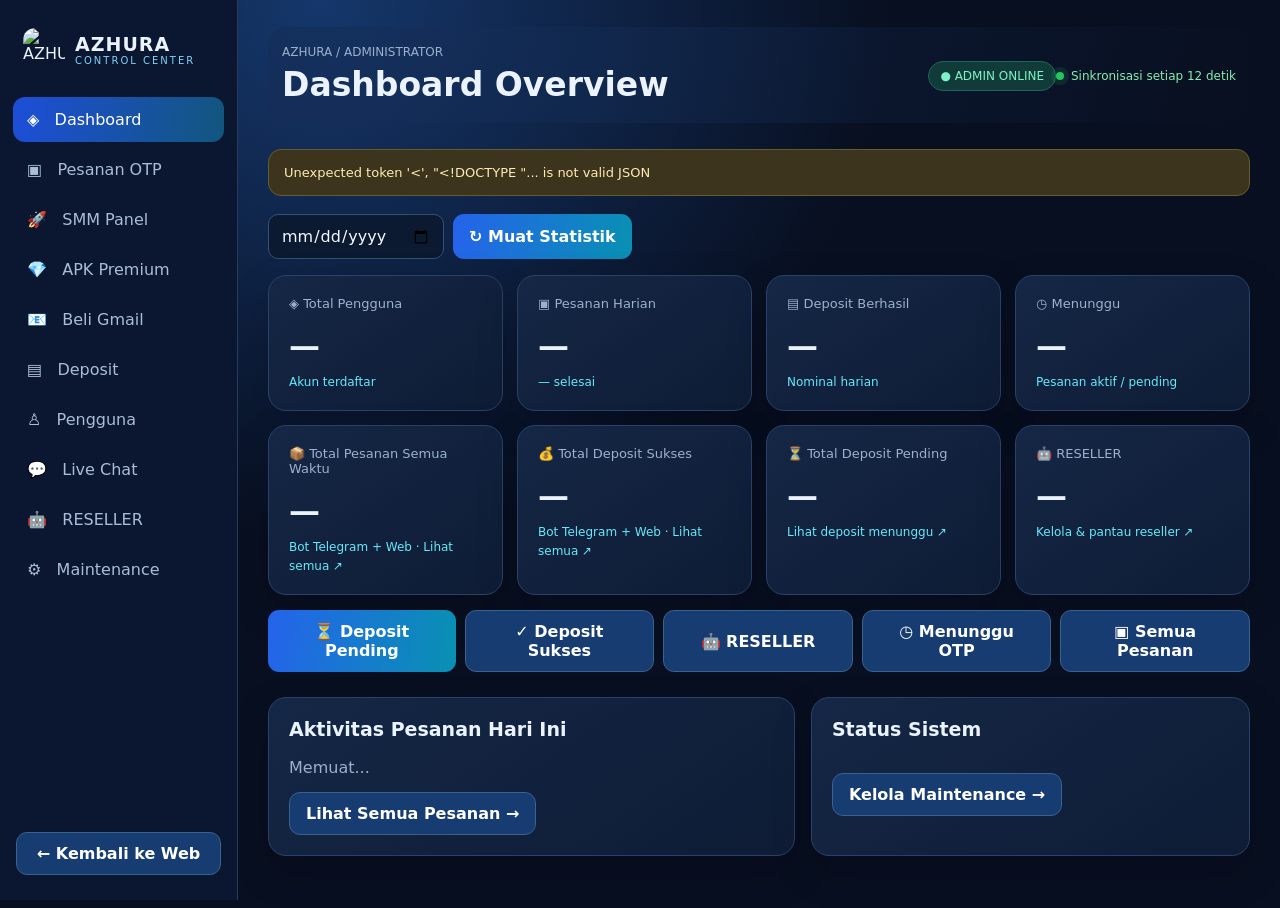
==== commit c0be12b6: "Add files via upload" ====
--- a/azhura_web/static/admin.html
+++ b/azhura_web/static/admin.html
@@ -1,7 +1,7 @@
 <!doctype html><html lang="id"><head><meta charset="utf-8"><meta name="viewport" content="width=device-width,initial-scale=1"><meta name="theme-color" content="#081329"><title>AZHURA · Admin Control Center</title><style>
 :root{font-family:Inter,ui-sans-serif,system-ui,-apple-system,Segoe UI,sans-serif;color:#eaf3ff;background:#080f20}*{box-sizing:border-box}body{margin:0;background:radial-gradient(ellipse at 25% 0,#15376b 0,transparent 42%),#080f20;min-height:100vh}button,input,select{font:inherit}button{cursor:pointer}button:disabled{opacity:.5;cursor:wait}.layout{display:flex;min-height:100vh}.side{width:238px;flex-shrink:0;background:#0b1730;border-right:1px solid #263c5b;padding:24px 13px;position:sticky;top:0;height:100vh}.brand{display:flex;align-items:center;gap:10px;padding:4px 10px 27px}.brand img{width:42px;height:42px;border-radius:12px;object-fit:cover}.brand b{font-size:19px;letter-spacing:1px}.brand small{display:block;color:#7dd3fc;font-size:10px;letter-spacing:2px}.nav{width:100%;border:0;background:transparent;color:#aabdd7;text-align:left;padding:13px 14px;border-radius:12px;margin-bottom:5px}.nav.active,.nav:hover{color:#fff;background:linear-gradient(95deg,#1d4ed8,#12567e)}.side .bottom{position:absolute;bottom:25px;left:16px;right:16px}.main{width:100%;min-width:0;padding:27px 30px;max-width:1700px;margin:0 auto}.top{display:flex;justify-content:space-between;align-items:center;gap:14px;flex-wrap:wrap;margin-bottom:26px}h1{font-size:clamp(23px,3vw,33px);margin:5px 0}h2{font-size:19px;margin:0 0 18px}.muted{color:#9ab0cd}.small{font-size:12px}.tag{display:inline-flex;align-items:center;gap:6px;background:#103b38;color:#7ef3c5;border:1px solid #20645b;padding:7px 11px;border-radius:99px;font-size:12px}.grid{display:grid;grid-template-columns:repeat(4,minmax(0,1fr));gap:14px}.card{background:linear-gradient(145deg,#152746,#0e1c35);border:1px solid #294368;border-radius:18px;padding:20px;box-shadow:0 16px 40px #02071230}.stat .label{color:#9bb1cf;font-size:13px}.stat strong{display:block;font-size:clamp(22px,3vw,31px);margin:16px 0 8px;overflow-wrap:anywhere}.stat .sub{color:#67e8f9;font-size:12px}.section{margin:25px 0}.two{display:grid;grid-template-columns:1.2fr 1fr;gap:16px}.controls{display:flex;gap:9px;flex-wrap:wrap;margin-bottom:16px}.field{background:#0c1a31;border:1px solid #355075;color:#f2f8ff;border-radius:10px;padding:11px 12px;min-width:0}.btn{border:1px solid #38628f;background:#163c71;color:white;padding:11px 16px;border-radius:11px;font-weight:650}.btn.primary{background:linear-gradient(100deg,#2563eb,#0891b2);border:0}.btn.danger{background:#792b38;border-color:#ad3f50}.btn.good{background:#145c4c;border-color:#2c9c81}.table-wrap{overflow:auto;border:1px solid #2b4468;border-radius:14px}table{width:100%;border-collapse:collapse;text-align:left;min-width:760px}th,td{padding:13px 14px;border-bottom:1px solid #243856;font-size:13px;white-space:nowrap}th{background:#132644;color:#b6cbea;font-weight:600}tr:hover td{background:#122541}.status{border-radius:99px;padding:5px 9px;font-size:11px;background:#263b5a;color:#d6e6ff}.status.SUCCESS,.status.COMPLETED,.status.PAID,.status.FINISHED{background:#0d503e;color:#a1f3d1}.status.PENDING,.status.WAITING,.status.WAITING_OTP{background:#58421b;color:#ffe49d}.status.FAILED,.status.CANCELLED,.status.CANCELED,.status.REFUNDED{background:#592e39;color:#ffb7c3}.switch-row{display:flex;align-items:center;justify-content:space-between;gap:15px;padding:17px;border:1px solid #304b6e;background:#0c1b34;border-radius:13px;margin:10px 0}.switch-row b{display:block}.switch-row p{margin:5px 0 0;font-size:12px;color:#9db4d3}.notice{padding:15px;border:1px solid #665b30;background:#3c341d;color:#ffebb1;border-radius:13px;font-size:13px;margin-bottom:18px}.hidden{display:none!important}.err{color:#ffb4bf}.bar{height:9px;background:#1b3555;border-radius:20px;overflow:hidden}.bar>div{height:100%;background:linear-gradient(90deg,#2563eb,#22d3ee);border-radius:20px}.toast{position:fixed;right:20px;bottom:20px;padding:15px 19px;border-radius:12px;background:#175c70;color:white;box-shadow:0 15px 40px #0008;display:none;z-index:20}@media(max-width:1050px){.grid{grid-template-columns:repeat(2,1fr)}.two{grid-template-columns:1fr}}@media(max-width:700px){.layout{display:block}.side{position:relative;width:100%;height:auto;padding:12px}.brand{padding:3px 7px 12px}.side nav{display:flex;overflow:auto;gap:4px}.nav{white-space:nowrap;width:auto;padding:10px}.side .bottom{position:static}.main{padding:19px 12px}.grid{gap:9px}.card{padding:15px}.top{margin-bottom:15px}}
 .stat.clickable{cursor:pointer;transition:transform .2s,border-color .2s,box-shadow .2s}.stat.clickable:hover{transform:translateY(-4px);border-color:#38bdf8;box-shadow:0 18px 48px #0ea5e933}.live{display:inline-flex;align-items:center;gap:7px;color:#86efac;font-size:12px}.live:before{content:'';width:8px;height:8px;border-radius:50%;background:#22c55e;box-shadow:0 0 0 5px #22c55e20}.quick{display:flex;gap:9px;flex-wrap:wrap;margin:15px 0}.quick .btn{flex:1;min-width:145px}.stat:focus-visible{outline:3px solid #7dd3fc} .top{background:linear-gradient(110deg,#142d56a0,#0b153000);border-radius:18px;padding:14px} @media(max-width:700px){.quick .btn{min-width:calc(50% - 9px)}}
-#az-live-traffic{position:fixed;left:12px;bottom:18px;z-index:9999;max-width:min(330px,calc(100vw - 24px));background:#123764;color:white;border:1px solid #3b82f6;border-radius:15px;padding:14px 32px 14px 14px;box-shadow:0 14px 42px #0008;display:none}#az-live-traffic small{display:block;margin-top:5px;color:#c5d9f6}#az-live-traffic button{position:absolute;right:7px;top:5px;background:transparent;color:white;border:0;font-size:19px}.status-dot{display:inline-block;width:9px;height:9px;border-radius:50%;margin-right:6px;vertical-align:middle;box-shadow:0 0 8px currentColor}.status-dot.on{background:#22c55e}.status-dot.off{background:#ef4444}.status.PROCESSING{background:#1b3f6b;color:#a9d4ff}.status.PARTIAL{background:#58421b;color:#ffe49d}.status.REVIEW{background:#5a3a1b;color:#ffd0a1}</style></head><body><div id="az-live-traffic" role="status" aria-live="polite"><button onclick="this.parentNode.style.display='none'" aria-label="Tutup">×</button><b id="az-live-title"></b><small id="az-live-details"></small></div><div class="layout"><aside class="side"><div class="brand"><img src="/static/logo.jpg" alt="AZHURA"><div><b>AZHURA</b><small>CONTROL CENTER</small></div></div><nav id="nav"><button class="nav active" data-page="dashboard">◈ &nbsp; Dashboard</button><button class="nav" data-page="orders">▣ &nbsp; Pesanan OTP</button><button class="nav" data-page="smm">🚀 &nbsp; SMM Panel</button><button class="nav" data-page="apk">💎 &nbsp; APK Premium</button><button class="nav" data-page="gmail">📧 &nbsp; Beli Gmail</button><button class="nav" data-page="deposits">▤ &nbsp; Deposit</button><button class="nav" data-page="users">♙ &nbsp; Pengguna</button><button class="nav" data-page="resellers">🤖 &nbsp; RESELLER</button><button class="nav" data-page="maintenance">⚙ &nbsp; Maintenance</button></nav><div class="bottom"><a class="btn" style="display:block;text-align:center;text-decoration:none" href="/">← Kembali ke Web</a></div></aside><main class="main"><div class="top"><div><span class="muted small">AZHURA / ADMINISTRATOR</span><h1 id="heading">Dashboard Overview</h1><span class="muted small" id="now"></span></div><div><span class="tag">● ADMIN ONLINE</span><div class="live" style="margin-top:9px" id="live-indicator">Sinkronisasi setiap 12 detik</div></div></div><div id="error" class="notice hidden"></div>
+#az-live-traffic{position:fixed;left:12px;bottom:18px;z-index:9999;max-width:min(330px,calc(100vw - 24px));background:#123764;color:white;border:1px solid #3b82f6;border-radius:15px;padding:14px 32px 14px 14px;box-shadow:0 14px 42px #0008;display:none}#az-live-traffic small{display:block;margin-top:5px;color:#c5d9f6}#az-live-traffic button{position:absolute;right:7px;top:5px;background:transparent;color:white;border:0;font-size:19px}.status-dot{display:inline-block;width:9px;height:9px;border-radius:50%;margin-right:6px;vertical-align:middle;box-shadow:0 0 8px currentColor}.status-dot.on{background:#22c55e}.status-dot.off{background:#ef4444}.status.PROCESSING{background:#1b3f6b;color:#a9d4ff}.status.PARTIAL{background:#58421b;color:#ffe49d}.status.REVIEW{background:#5a3a1b;color:#ffd0a1}</style></head><body><div id="az-live-traffic" role="status" aria-live="polite"><button onclick="this.parentNode.style.display='none'" aria-label="Tutup">×</button><b id="az-live-title"></b><small id="az-live-details"></small></div><div class="layout"><aside class="side"><div class="brand"><img src="/static/logo.jpg" alt="AZHURA"><div><b>AZHURA</b><small>CONTROL CENTER</small></div></div><nav id="nav"><button class="nav active" data-page="dashboard">◈ &nbsp; Dashboard</button><button class="nav" data-page="orders">▣ &nbsp; Pesanan OTP</button><button class="nav" data-page="smm">🚀 &nbsp; SMM Panel</button><button class="nav" data-page="apk">💎 &nbsp; APK Premium</button><button class="nav" data-page="gmail">📧 &nbsp; Beli Gmail</button><button class="nav" data-page="deposits">▤ &nbsp; Deposit</button><button class="nav" data-page="users">♙ &nbsp; Pengguna</button><a class="nav" style="display:block;text-decoration:none" href="/admin/chat">💬 &nbsp; Live Chat</a><button class="nav" data-page="resellers">🤖 &nbsp; RESELLER</button><button class="nav" data-page="maintenance">⚙ &nbsp; Maintenance</button></nav><div class="bottom"><a class="btn" style="display:block;text-align:center;text-decoration:none" href="/">← Kembali ke Web</a></div></aside><main class="main"><div class="top"><div><span class="muted small">AZHURA / ADMINISTRATOR</span><h1 id="heading">Dashboard Overview</h1><span class="muted small" id="now"></span></div><div><span class="tag">● ADMIN ONLINE</span><div class="live" style="margin-top:9px" id="live-indicator">Sinkronisasi setiap 12 detik</div></div></div><div id="error" class="notice hidden"></div>
 <section id="dashboard"><div class="controls"><input class="field" type="date" id="dashboard-date"><button class="btn primary" onclick="loadDashboard()">↻ Muat Statistik</button></div><div class="grid"><div class="card stat"><div class="label">◈ Total Pengguna</div><strong id="stat-users">—</strong><span class="sub">Akun terdaftar</span></div><div class="card stat clickable" role="button" tabindex="0" onclick="openFiltered('orders','ALL')" onkeydown="if(event.key==='Enter')this.click()"><div class="label">▣ Pesanan Harian</div><strong id="stat-orders">—</strong><span class="sub" id="stat-success">— selesai</span></div><div class="card stat clickable" role="button" tabindex="0" onclick="openFiltered('deposits','PAID_GROUP')" onkeydown="if(event.key==='Enter')this.click()"><div class="label">▤ Deposit Berhasil</div><strong id="stat-deposit">—</strong><span class="sub">Nominal harian</span></div><div class="card stat clickable" role="button" tabindex="0" onclick="openFiltered('orders','ACTIVE')" onkeydown="if(event.key==='Enter')this.click()"><div class="label">◷ Menunggu</div><strong id="stat-pending">—</strong><span class="sub">Pesanan aktif / pending</span></div></div><div class="grid" style="margin-top:14px"><div class="card stat clickable" onclick="openAll('orders','ALL')" role="button" tabindex="0"><div class="label">📦 Total Pesanan Semua Waktu</div><strong id="all-orders">—</strong><span class="sub">Bot Telegram + Web · Lihat semua ↗</span></div><div class="card stat clickable" onclick="openAll('deposits','PAID_GROUP')" role="button" tabindex="0"><div class="label">💰 Total Deposit Sukses</div><strong id="all-deposits">—</strong><span class="sub" id="all-deposits-count">Bot Telegram + Web · Lihat semua ↗</span></div><div class="card stat clickable" onclick="openAll('deposits','PENDING_GROUP')" role="button" tabindex="0"><div class="label">⏳ Total Deposit Pending</div><strong id="all-pending">—</strong><span class="sub">Lihat deposit menunggu ↗</span></div><div class="card stat clickable" onclick="page('resellers')" role="button" tabindex="0"><div class="label">🤖 RESELLER</div><strong id="dashboard-reseller-total">—</strong><span class="sub">Kelola & pantau reseller ↗</span></div></div><div class="quick"><button class="btn primary" onclick="openFiltered('deposits','PENDING_GROUP')">⏳ Deposit Pending</button><button class="btn" onclick="openFiltered('deposits','PAID_GROUP')">✓ Deposit Sukses</button><button class="btn" onclick="page('resellers')">🤖 RESELLER</button><button class="btn" onclick="openFiltered('orders','ACTIVE')">◷ Menunggu OTP</button><button class="btn" onclick="openFiltered('orders','ALL')">▣ Semua Pesanan</button></div><div class="two section"><div class="card"><h2>Aktivitas Pesanan Hari Ini</h2><div id="mini-orders" class="muted">Memuat...</div><button class="btn" style="margin-top:15px" onclick="page('orders')">Lihat Semua Pesanan →</button></div><div class="card"><h2>Status Sistem</h2><div id="mini-status"></div><button class="btn" style="margin-top:15px" onclick="page('maintenance')">Kelola Maintenance →</button></div></div></section>
 <section id="orders" class="hidden"><div class="notice">Riwayat pesanan berdasarkan data bot dan web yang tersimpan di database bersama. Waktu ditampilkan WIB.</div><div class="controls"><input class="field" id="order-date" type="date"><select class="field" id="order-status"><option value="ALL">Semua status</option><option value="ACTIVE">Semua pesanan aktif</option><option value="DONE">Semua selesai</option><option>PENDING</option><option>WAITING</option><option>WAITING_OTP</option><option>SUCCESS</option><option>COMPLETED</option><option>FINISHED</option><option>CANCELLED</option><option>REFUNDED</option><option>FAILED</option></select><input class="field" id="order-search" placeholder="ID pesanan / Telegram ID / layanan"><button class="btn primary" onclick="loadOrders()">Cari</button><button class="btn" onclick="exportTable('order-table','pesanan-azhura.csv')">↓ CSV</button></div><div class="card"><h2>Riwayat Pesanan <span class="muted small" id="order-count"></span></h2><div class="table-wrap"><table id="order-table"><thead><tr><th>Tanggal & Jam (WIB)</th><th>ID Pesanan</th><th>Pengguna</th><th>Layanan</th><th>Server</th><th>Nomor</th><th>Harga</th><th>Status</th><th>Refund</th></tr></thead><tbody id="order-body"></tbody></table></div></div></section>
 <section id="smm" class="hidden"><div class="notice">Seluruh pesanan SMM PANEL (SIMURU) dari bot Telegram dan web. Waktu ditampilkan WIB. Status disinkronkan otomatis oleh bot setiap ±2 menit.</div><div class="grid" id="smm-stats" style="margin-bottom:14px"></div><div class="controls"><input class="field" id="smm-date" type="date"><select class="field" id="smm-status"><option value="ALL">Semua status</option><option value="ACTIVE">Aktif / diproses</option><option>COMPLETED</option><option>PARTIAL</option><option>CANCELED</option><option>REFUNDED</option><option>FAILED</option><option>REVIEW</option></select><input class="field" id="smm-search" placeholder="ID / Telegram ID / layanan / target"><button class="btn primary" onclick="loadSmm()">Cari</button><button class="btn" onclick="syncSmm()">↻ Sinkron Status</button><button class="btn" onclick="exportTable('smm-table','smm-orders-azhura.csv')">↓ CSV</button></div><div class="card"><h2>Riwayat SMM <span class="muted small" id="smm-count"></span></h2><div class="table-wrap"><table id="smm-table"><thead><tr><th>Tanggal & Jam (WIB)</th><th>ID Pesanan</th><th>ID Provider</th><th>Pengguna</th><th>Via</th><th>Layanan</th><th>Target</th><th>Jumlah</th><th>Harga</th><th>Modal</th><th>Status</th><th>Notif Dibuat</th><th>Notif Completed</th></tr></thead><tbody id="smm-body"></tbody></table></div></div></section>
